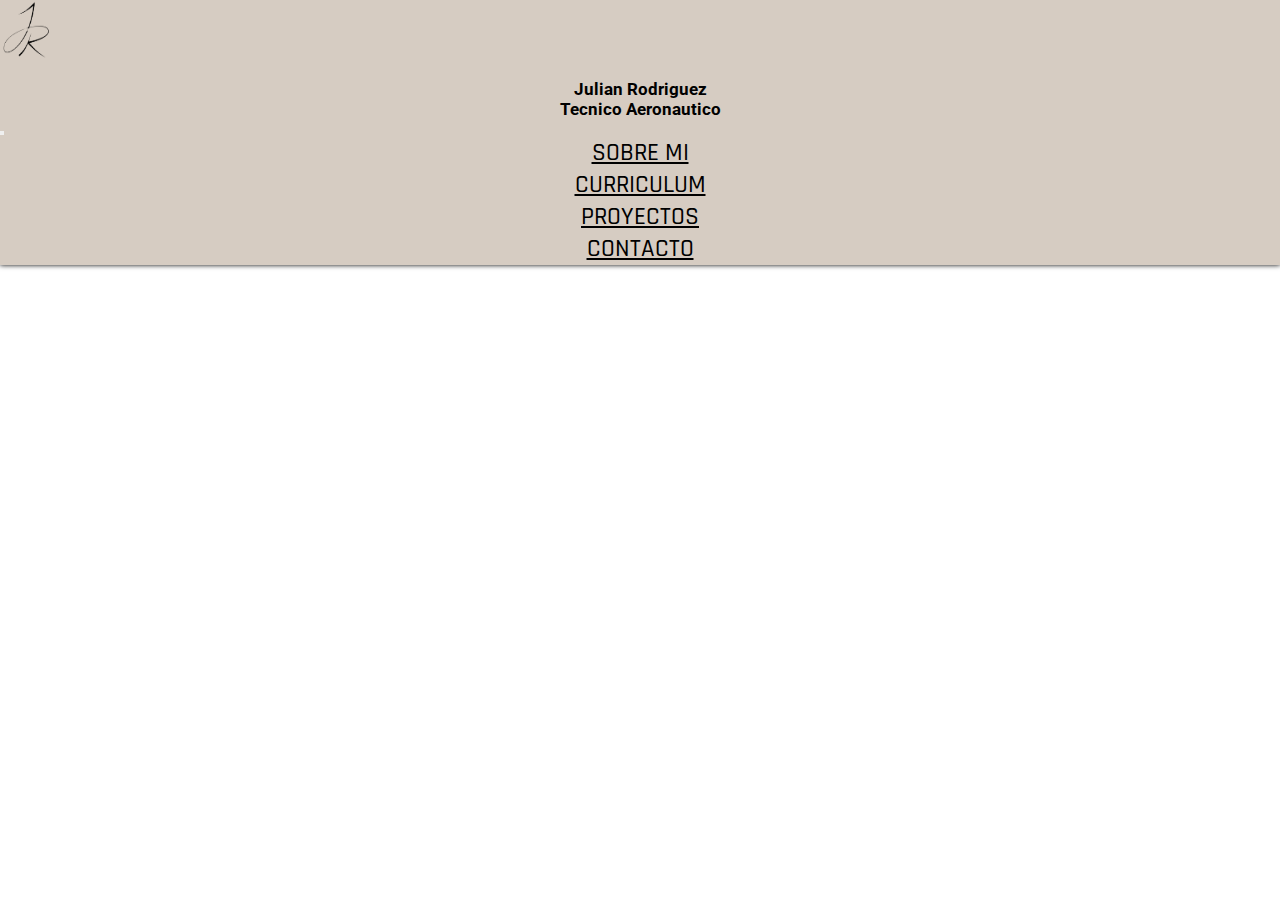
==== contacto.html @ 14892b8d "contenedores curriculum" ====
<!DOCTYPE html>
<html lang="es">
<head>
    <meta charset="UTF-8">
    <meta http-equiv="X-UA-Compatible" content="IE=edge">
    <meta name="viewport" content="width=device-width, initial-scale=1.0">
    <link rel="stylesheet" href="estilos.css">
    <link rel="stylesheet" href="https://cdn.jsdelivr.net/npm/bootstrap@4.6.2/dist/css/bootstrap.min.css" integrity="sha384-xOolHFLEh07PJGoPkLv1IbcEPTNtaed2xpHsD9ESMhqIYd0nLMwNLD69Npy4HI+N" crossorigin="anonymous">
    <link rel="stylesheet" href="https://cdnjs.cloudflare.com/ajax/libs/font-awesome/6.3.0/css/all.min.css" integrity="sha512-SzlrxWUlpfuzQ+pcUCosxcglQRNAq/DZjVsC0lE40xsADsfeQoEypE+enwcOiGjk/bSuGGKHEyjSoQ1zVisanQ==" crossorigin="anonymous" referrerpolicy="no-referrer" />
    <link rel="shortcut icon" href="./imgcv/logo.png" />
    <title>RODRIGUEZ Julian</title>
</head>
<body>
    <header>
        <nav class="navbar navbar-expand-lg">
                <img class="nav-log" src="./imgcv/logo.png" alt="logo"> 
                <p class="nav-text"> Julian Rodriguez <br> Tecnico Aeronautico </p>
            <button class="navbar-toggler" type="button" data-toggle="collapse" data-target="#collapsibleNavbar">
                <i class="fa-solid fa-bars"></i>
            </button>
            <div class="collapse navbar-collapse" id="collapsibleNavbar">
                <ul class="navbar-nav">
                    <li class="nav-item">
                        <a class="nav-link" href="./index.html">SOBRE MI</a>
                    </li>
                    <li class="nav-item">
                        <a class="nav-link" href="./curriculum.html">CURRICULUM</a>
                    </li>
                    <li class="nav-item">
                        <a class="nav-link " href="./proyectos.html">PROYECTOS</a>
                    </li>
                    <li class="nav-item">
                        <a class="nav-link" href="./contacto.html">CONTACTO</a>
                    </li>
                </ul>
            </div>
        </nav>
    </header>
    <footer>
        <div class="foo">
            <p class="title-foo">Llama <br> <a href="tel:+541136831181" class="text-foo">+54 11 36831181</a> </p>
            <p class="title-foo">Escribe <br> <a href="mailto:rodriguezjuliann@outlook.com" class="text-foo"> rodriguezjuliann@outlook.com</a></p>
            <p class="priv-foo">Política de Privacidad <br> ©2023 Creado por Julian Rodriguez</p>
        </div>

    </footer>
    <script src="https://cdn.jsdelivr.net/npm/jquery@3.5.1/dist/jquery.slim.min.js" integrity="sha384-DfXdz2htPH0lsSSs5nCTpuj/zy4C+OGpamoFVy38MVBnE+IbbVYUew+OrCXaRkfj" crossorigin="anonymous"></script>
    <script src="https://cdn.jsdelivr.net/npm/bootstrap@4.6.2/dist/js/bootstrap.bundle.min.js" integrity="sha384-Fy6S3B9q64WdZWQUiU+q4/2Lc9npb8tCaSX9FK7E8HnRr0Jz8D6OP9dO5Vg3Q9ct" crossorigin="anonymous"></script>
</body>
</html>
---- estilos.css ----
@import url("https://fonts.googleapis.com/css2?family=Rajdhani:wght@300;400;500;600;700&display=swap");
@import url("https://fonts.googleapis.com/css2?family=Josefin+Slab:wght@100;500;700&display=swap");
@import url("https://fonts.googleapis.com/css2?family=Roboto:wght@100;300;400&display=swap");
* {
  box-sizing: border-box;
  padding: 0;
  margin: 0;
  scroll-behavior: smooth;
}

header .navbar {
  background-color: rgb(214, 204, 194);
  position: absolute;
  overflow-y: hidden;
  top: 0px;
  width: 100%;
  box-shadow: 0px 0px 5px black;
}
header .navbar .nav-text {
  font-weight: bold;
  font-family: "Roboto", sans-serif;
  font-size: 17px;
  text-align: center;
  padding-top: 15px;
}
header .navbar .nav-log {
  width: 50px;
  height: 60px;
}
header .navbar .navbar-nav {
  height: 100%;
  width: 100%;
  overflow-y: hidden;
  text-align: center;
  font-weight: 500;
  font-size: 25px;
}
header .navbar .navbar-nav .nav-link {
  color: black;
  font-family: "Rajdhani", sans-serif;
}
header .navbar .navbar-nav .nav-link:hover {
  color: rgb(237, 237, 233);
}

.sec1 {
  background: rgb(245, 235, 224);
  background: linear-gradient(180deg, rgb(245, 235, 224) 15%, rgb(227, 213, 202) 50%, rgb(213, 189, 175) 50%, rgb(184, 144, 120) 85%);
  height: 600px;
  padding: 20px;
  padding-top: 90px;
  margin-top: 50px;
}
.sec1 .conteiner {
  height: 450px;
  width: 85% vh;
  background-color: rgb(245, 235, 224);
  box-shadow: 0px 0px 15px 0px rgba(0, 0, 0, 0.637);
  border-radius: 1%;
  padding-top: 20px;
}
.sec1 .conteiner .cont-cv {
  background-image: url(./imgcv/bkg1.png);
  height: 180px;
  background-position: center;
  background-size: contain;
  background-repeat: no-repeat;
  margin-left: 50px;
  margin-right: 50px;
  background-color: rgb(214, 204, 194);
  border-radius: 100%;
}
.sec1 .conteiner .title-cv1 {
  font-size: 27px;
  text-align: center;
  margin-top: 20px;
  font-family: "Roboto", sans-serif;
  font-weight: bold;
  text-shadow: black 0px 1px 2.5px;
}
.sec1 .conteiner .boton {
  display: block;
  text-align: center;
  margin: 10px;
  margin-top: 30px;
}
.sec1 .conteiner .boton .btn-cv {
  border-radius: 20px;
  background-color: #D9C3B6;
  color: black;
  box-shadow: 0px 0px 5px 0px black;
  border: none;
  padding: 5px;
  margin-right: 10px;
  box-shadow: 0px 0px 15px 0px black;
  font-family: "Rajdhani", sans-serif;
  font-weight: bold;
  text-decoration: none;
}
.sec1 .conteiner .boton .btn-proy {
  border-radius: 20px;
  background-color: #D9C3B6;
  color: rgb(255, 255, 255);
  box-shadow: 0px 0px 5px 0px black;
  border: none;
  padding-top: 5px;
  padding-bottom: 5px;
  padding-left: 15px;
  padding-right: 15px;
  text-align: center;
  box-shadow: 0px 0px 15px 0px black;
  font-family: "Rajdhani", sans-serif;
  font-weight: bold;
  text-decoration: none;
}
.sec1 .conteiner .boton .btn-cv:hover {
  color: white;
}
.sec1 .conteiner .boton .btn-proy:hover {
  color: black;
}
.sec1 .conteiner .menu-cv {
  margin-top: 30px;
  background-color: white;
  height: 50px;
  text-align: center;
  font-size: 30px;
  padding-top: 5px;
  padding-bottom: 5px;
  color: black;
}
.sec1 .conteiner .menu-cv a.brands {
  color: black;
  text-decoration: none;
}
.sec1 .conteiner .menu-cv a.brands .fa-whatsapp {
  margin-left: 10px;
  margin-right: 10px;
  transition: all 0.5s;
}
.sec1 .conteiner .menu-cv a.brands .fa-linkedin-in {
  transition: all 0.5s;
}
.sec1 .conteiner .menu-cv a.brands .fa-envelope {
  transition: all 0.5s;
}
.sec1 .conteiner .menu-cv a.brands .fa-whatsapp:hover {
  transform: scale(1.2);
}
.sec1 .conteiner .menu-cv a.brands .fa-linkedin-in:hover {
  transform: scale(1.2);
}
.sec1 .conteiner .menu-cv a.brands .fa-envelope:hover {
  transform: scale(1.2);
}

.sec2 {
  background-color: #b89078;
  height: 100%;
}
.sec2 .title-cv2 {
  font-family: "Rajdhani", sans-serif;
  font-weight: bold;
  padding: 0px;
  text-align: center;
  margin-bottom: 0px;
  text-shadow: black 0px 1px 2.5px;
}
.sec2 .text-sec2 {
  font-family: "Josefin Slab", serif;
  font-size: 20px;
  padding-top: 15px;
  padding-left: 15px;
  padding-right: 15px;
  padding-bottom: 15px;
  margin-bottom: 0px;
  font-weight: bold;
}

footer {
  height: 100%;
  background-color: rgb(245, 235, 224);
  border: 1px solid black;
  flex-wrap: wrap;
}
footer .title-foo {
  font-family: "Roboto", sans-serif;
  margin: 0px;
  text-align: center;
  font-size: 25px;
  text-shadow: rgb(81, 81, 81) 0px 2px 5px;
}
footer .text-foo {
  font-family: "Rajdhani", sans-serif;
  font-size: 20px;
  color: black;
  display: flex;
  justify-content: center;
}
footer .priv-foo {
  text-align: center;
  font-family: "Times New Roman", Times, serif;
  margin-top: 10px;
  font-size: 10px;
}
footer .text-foo:hover {
  color: #b89078;
}

@media only screen and (min-width: 1850px) and (max-width: 4000px) {
  header .navbar {
    background-color: white;
    box-shadow: none;
  }
  header .navbar .nav-text {
    padding-top: 15px;
    padding-left: 20px;
    font-size: 25px;
    font-family: "Rajdhani", sans-serif;
    font-weight: 500;
  }
  header .navbar .nav-log {
    scale: 1.2;
    filter: drop-shadow(8px 8px 4px black);
  }
  header .navbar .navbar-nav {
    display: flex;
    justify-content: end;
  }
  header .navbar .navbar-nav .nav-link:hover {
    color: #b89078;
  }
  .sec1 {
    background: rgb(255, 255, 255);
    background: linear-gradient(270deg, rgb(255, 255, 255) 47%, rgb(214, 204, 194) 47%);
    height: 800px;
  }
  .sec1 .conteiner {
    height: 500px;
    width: 400px;
    box-shadow: -38px 37px 41px -28px rgba(0, 0, 0, 0.49);
    border-radius: 0%;
    padding-top: 20px;
    margin-left: 700px;
    margin-right: 700px;
    margin-top: 70px;
    margin-bottom: 50px;
  }
  .sec1 .conteiner .cont-cv {
    height: 200px;
    margin-left: 90px;
    margin-right: 90px;
  }
  .sec1 .conteiner .title-cv1 {
    font-size: 30px;
    margin-top: 30px;
    font-family: "Roboto", sans-serif;
    font-weight: 500;
  }
  .sec1 .conteiner .boton {
    margin-top: 60px;
    scale: 1.5;
  }
  .sec1 .conteiner .boton .btn-cv {
    background-color: blue;
    color: white;
    box-shadow: none;
    transition: all 1.5s;
    border: 1px solid black;
  }
  .sec1 .conteiner .boton .btn-proy {
    background-color: white;
    color: black;
    box-shadow: none;
    transition: all 1.5s;
    border: 1px solid black;
  }
  .sec1 .conteiner .boton .btn-cv:hover {
    background-color: white;
    color: rgb(0, 0, 0);
    opacity: 0.9;
  }
  .sec1 .conteiner .boton .btn-proy:hover {
    background-color: blue;
    color: rgb(255, 255, 255);
    opacity: 0.9;
  }
  .sec1 .conteiner .menu-cv {
    margin-top: 50px;
    background-color: white;
    height: 50px;
    text-align: center;
    font-size: 30px;
    padding-top: 5px;
    padding-bottom: 5px;
    color: black;
  }
  .sec1 .conteiner .menu-cv a.brands {
    color: black;
    text-decoration: none;
  }
  .sec1 .conteiner .menu-cv a.brands .fa-whatsapp:hover {
    transform: scale(1.3);
  }
  .sec1 .conteiner .menu-cv a.brands .fa-linkedin-in:hover {
    transform: scale(1.3);
  }
  .sec1 .conteiner .menu-cv a.brands .fa-envelope:hover {
    transform: scale(1.3);
  }
  .sec2 {
    position: absolute;
    left: 59%;
    top: 210px;
    background-color: white;
    height: 508px;
    width: 300px;
  }
  .sec2 .title-cv2 {
    padding: 35px;
    margin-bottom: 0px;
    font-size: 50px;
  }
  .sec2 .text-sec2 {
    padding-top: 0px;
    padding-left: 30px;
    padding-right: 0px;
    padding-bottom: 20px;
    margin-bottom: 0px;
  }
  footer {
    height: 100%;
    background-color: white;
    border: none;
    width: 100% vh;
  }
  footer .foo {
    padding-top: 50px;
  }
  footer .foo .title-foo {
    float: left;
    font-family: "Rajdhani", sans-serif;
    margin: 0px;
    font-size: 17px;
    text-shadow: none;
    font-weight: bold;
    padding-left: 25px;
    padding-top: 10px;
  }
  footer .foo .text-foo {
    float: left;
    font-family: "Rajdhani", sans-serif;
    font-size: 17px;
    color: black;
    padding-left: 0px;
    font-weight: 400;
  }
  footer .foo .priv-foo {
    float: right;
    text-align: right;
    font-family: "Times New Roman", Times, serif;
    margin-top: 0px;
    font-size: 15px;
    padding-right: 20px;
    margin-bottom: 0px;
  }
  .curriculum {
    background-color: rgb(214, 204, 194);
    height: 100%;
    padding-bottom: 50px;
  }
  .curriculum .title-cv {
    color: black;
    font-size: 50px;
    padding-top: 250px;
    text-align: center;
    font-family: "Rajdhani", sans-serif;
    font-weight: bold;
  }
  .curriculum .edu {
    display: flex;
    justify-content: center;
    margin-top: 50px;
  }
  .curriculum .edu .btn-download {
    background-color: blue;
    color: white;
    box-shadow: none;
    text-decoration: none;
    transition: all 1.5s;
    border: 1px solid black;
    border-radius: 50px;
    padding: 10px;
    font-family: "Rajdhani", sans-serif;
    margin-left: 500px;
    font-size: 20px;
  }
  .curriculum .edu .subtitle-cv {
    font-family: "Rajdhani", sans-serif;
    font-size: 35px;
  }
  .curriculum .cont-edu {
    background-color: rgb(237, 237, 233);
    height: 300px;
    width: 700px;
    margin-left: 600px;
    margin-top: 50px;
    box-shadow: -16px 10px 45px -19px rgba(0, 0, 0, 0.75);
    border-radius: 2px;
    padding: 100px;
  }
}/*# sourceMappingURL=estilos.css.map */
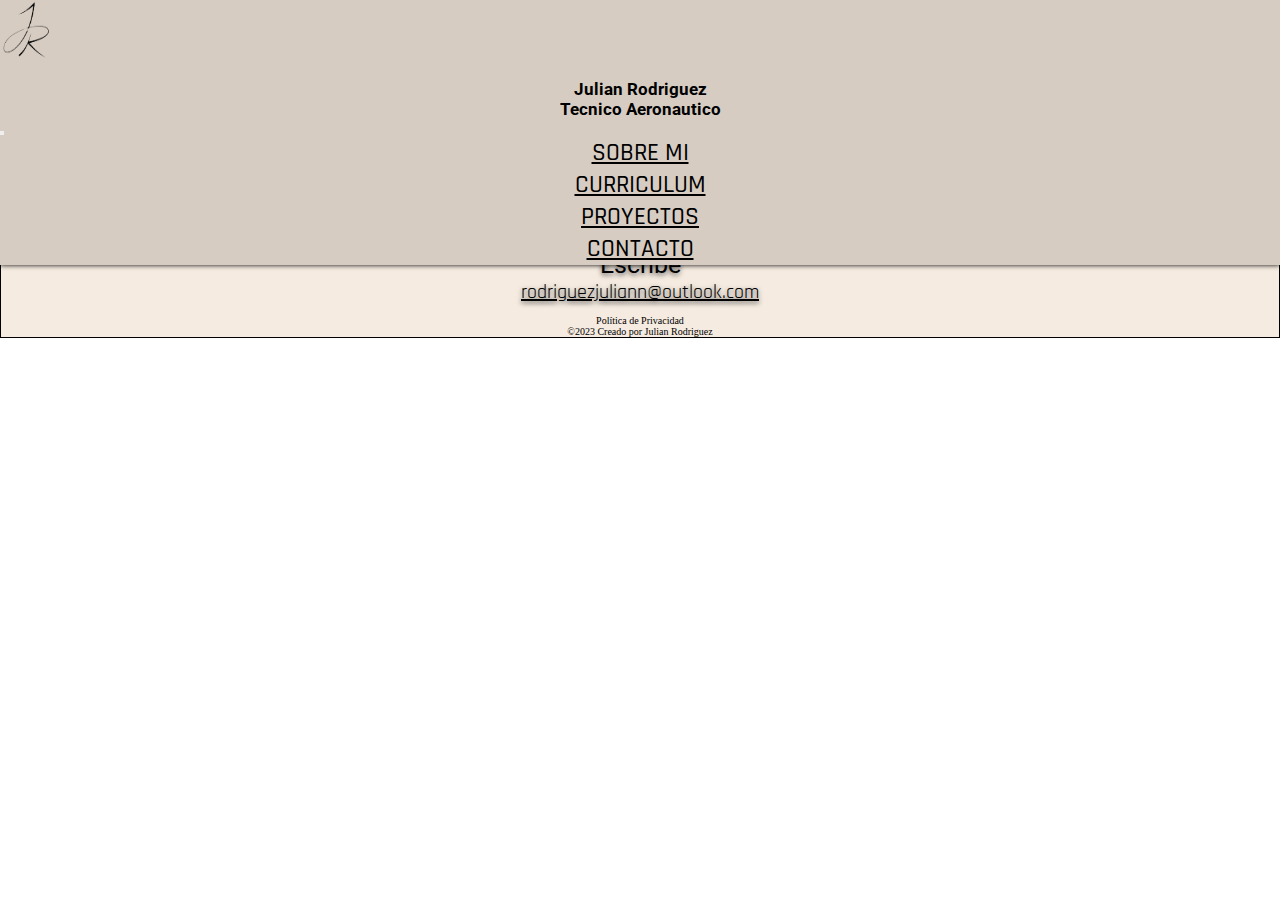
==== commit 4ec0296a: "contacto" ====
--- a/contacto.html
+++ b/contacto.html
@@ -1,20 +1,25 @@
 <!DOCTYPE html>
 <html lang="es">
+
 <head>
     <meta charset="UTF-8">
     <meta http-equiv="X-UA-Compatible" content="IE=edge">
     <meta name="viewport" content="width=device-width, initial-scale=1.0">
     <link rel="stylesheet" href="estilos.css">
-    <link rel="stylesheet" href="https://cdn.jsdelivr.net/npm/bootstrap@4.6.2/dist/css/bootstrap.min.css" integrity="sha384-xOolHFLEh07PJGoPkLv1IbcEPTNtaed2xpHsD9ESMhqIYd0nLMwNLD69Npy4HI+N" crossorigin="anonymous">
-    <link rel="stylesheet" href="https://cdnjs.cloudflare.com/ajax/libs/font-awesome/6.3.0/css/all.min.css" integrity="sha512-SzlrxWUlpfuzQ+pcUCosxcglQRNAq/DZjVsC0lE40xsADsfeQoEypE+enwcOiGjk/bSuGGKHEyjSoQ1zVisanQ==" crossorigin="anonymous" referrerpolicy="no-referrer" />
+    <link rel="stylesheet" href="https://cdn.jsdelivr.net/npm/bootstrap@4.6.2/dist/css/bootstrap.min.css"
+        integrity="sha384-xOolHFLEh07PJGoPkLv1IbcEPTNtaed2xpHsD9ESMhqIYd0nLMwNLD69Npy4HI+N" crossorigin="anonymous">
+    <link rel="stylesheet" href="https://cdnjs.cloudflare.com/ajax/libs/font-awesome/6.3.0/css/all.min.css"
+        integrity="sha512-SzlrxWUlpfuzQ+pcUCosxcglQRNAq/DZjVsC0lE40xsADsfeQoEypE+enwcOiGjk/bSuGGKHEyjSoQ1zVisanQ=="
+        crossorigin="anonymous" referrerpolicy="no-referrer" />
     <link rel="shortcut icon" href="./imgcv/logo.png" />
     <title>RODRIGUEZ Julian</title>
 </head>
+
 <body>
     <header>
         <nav class="navbar navbar-expand-lg">
-                <img class="nav-log" src="./imgcv/logo.png" alt="logo"> 
-                <p class="nav-text"> Julian Rodriguez <br> Tecnico Aeronautico </p>
+            <img class="nav-log" src="./imgcv/logo.png" alt="logo">
+            <p class="nav-text"> Julian Rodriguez <br> Tecnico Aeronautico </p>
             <button class="navbar-toggler" type="button" data-toggle="collapse" data-target="#collapsibleNavbar">
                 <i class="fa-solid fa-bars"></i>
             </button>
@@ -36,15 +41,37 @@
             </div>
         </nav>
     </header>
-    <footer>
-        <div class="foo">
-            <p class="title-foo">Llama <br> <a href="tel:+541136831181" class="text-foo">+54 11 36831181</a> </p>
-            <p class="title-foo">Escribe <br> <a href="mailto:rodriguezjuliann@outlook.com" class="text-foo"> rodriguezjuliann@outlook.com</a></p>
-            <p class="priv-foo">Política de Privacidad <br> ©2023 Creado por Julian Rodriguez</p>
-        </div>
+    <main>
+        <section class="contact">
+            <h3 class="title-cv">CONTACTO</h3>
+            <div class="cont-form">
+                <form action="enviar.php" method="post">
+                    <input type="text" name="nombre" placeholder="Nombre" class="input-s" required>
+                    <input type="text" name="apellido" placeholder="Apellido" class="input-s" required> <br>
+                    <input type="text" name="correo" placeholder="Correo" class="input-l" required> <br>
+                    <input type="text" name="telefono" placeholder="Teléfono" class="input-l" required> <br>
+                    <textarea name="mensaje" rows="6" placeholder="Escriba aqui su mensaje" class="input-txt" required></textarea> <br>
+                    <input type="submit" value="enviar" id="btn-send">
+                </form>
+            </div>
 
-    </footer>
-    <script src="https://cdn.jsdelivr.net/npm/jquery@3.5.1/dist/jquery.slim.min.js" integrity="sha384-DfXdz2htPH0lsSSs5nCTpuj/zy4C+OGpamoFVy38MVBnE+IbbVYUew+OrCXaRkfj" crossorigin="anonymous"></script>
-    <script src="https://cdn.jsdelivr.net/npm/bootstrap@4.6.2/dist/js/bootstrap.bundle.min.js" integrity="sha384-Fy6S3B9q64WdZWQUiU+q4/2Lc9npb8tCaSX9FK7E8HnRr0Jz8D6OP9dO5Vg3Q9ct" crossorigin="anonymous"></script>
+            </div>
+        </section>
+        <footer>
+            <div class="foo">
+                <p class="title-foo">Llama <br> <a href="tel:+541136831181" class="text-foo">+54 11 36831181</a> </p>
+                <p class="title-foo">Escribe <br> <a href="mailto:rodriguezjuliann@outlook.com" class="text-foo">
+                        rodriguezjuliann@outlook.com</a></p>
+                <p class="priv-foo">Política de Privacidad <br> ©2023 Creado por Julian Rodriguez</p>
+            </div>
+
+        </footer>
+        <script src="https://cdn.jsdelivr.net/npm/jquery@3.5.1/dist/jquery.slim.min.js"
+            integrity="sha384-DfXdz2htPH0lsSSs5nCTpuj/zy4C+OGpamoFVy38MVBnE+IbbVYUew+OrCXaRkfj" crossorigin="anonymous">
+        </script>
+        <script src="https://cdn.jsdelivr.net/npm/bootstrap@4.6.2/dist/js/bootstrap.bundle.min.js"
+            integrity="sha384-Fy6S3B9q64WdZWQUiU+q4/2Lc9npb8tCaSX9FK7E8HnRr0Jz8D6OP9dO5Vg3Q9ct" crossorigin="anonymous">
+        </script>
 </body>
+
 </html>--- a/estilos.css
+++ b/estilos.css
@@ -1,5 +1,5 @@
 @import url("https://fonts.googleapis.com/css2?family=Rajdhani:wght@300;400;500;600;700&display=swap");
-@import url("https://fonts.googleapis.com/css2?family=Josefin+Slab:wght@100;500;700&display=swap");
+@import url("https://fonts.googleapis.com/css2?family=Josefin+Slab:wght@100;200;300;500;700&display=swap");
 @import url("https://fonts.googleapis.com/css2?family=Roboto:wght@100;300;400&display=swap");
 * {
   box-sizing: border-box;
@@ -207,7 +207,7 @@
   color: #b89078;
 }
 
-@media only screen and (min-width: 1850px) and (max-width: 4000px) {
+@media only screen and (min-width: 1890px) and (max-width: 4000px) {
   header .navbar {
     background-color: white;
     box-shadow: none;
@@ -364,12 +364,12 @@
     padding-right: 20px;
     margin-bottom: 0px;
   }
-  .curriculum {
+  .curriculum, .proyect, .contact {
     background-color: rgb(214, 204, 194);
     height: 100%;
     padding-bottom: 50px;
   }
-  .curriculum .title-cv {
+  .curriculum .title-cv, .proyect .title-cv, .contact .title-cv {
     color: black;
     font-size: 50px;
     padding-top: 250px;
@@ -377,36 +377,272 @@
     font-family: "Rajdhani", sans-serif;
     font-weight: bold;
   }
-  .curriculum .edu {
+  .curriculum .edu, .proyect .edu, .contact .edu {
     display: flex;
-    justify-content: center;
+    justify-content: start;
     margin-top: 50px;
   }
-  .curriculum .edu .btn-download {
+  .curriculum .edu .btn-download, .proyect .edu .btn-download, .contact .edu .btn-download {
     background-color: blue;
     color: white;
     box-shadow: none;
     text-decoration: none;
     transition: all 1.5s;
-    border: 1px solid black;
     border-radius: 50px;
     padding: 10px;
     font-family: "Rajdhani", sans-serif;
     margin-left: 500px;
     font-size: 20px;
-  }
-  .curriculum .edu .subtitle-cv {
+    transition: all 1.5s;
+  }
+  .curriculum .edu .subtitle-cv, .proyect .edu .subtitle-cv, .contact .edu .subtitle-cv {
     font-family: "Rajdhani", sans-serif;
     font-size: 35px;
-  }
-  .curriculum .cont-edu {
+    font-weight: bold;
+    margin-left: 30%;
+  }
+  .curriculum .edu .btn-download:hover, .proyect .edu .btn-download:hover, .contact .edu .btn-download:hover {
+    background-color: white;
+    color: rgb(0, 0, 0);
+    opacity: 0.9;
+    box-shadow: 0px 0px 15px black;
+  }
+  .curriculum .cont-edu, .proyect .cont-edu, .contact .cont-edu {
     background-color: rgb(237, 237, 233);
-    height: 300px;
-    width: 700px;
-    margin-left: 600px;
+    height: 250px;
+    margin-left: 650px;
+    margin-right: 650px;
     margin-top: 50px;
     box-shadow: -16px 10px 45px -19px rgba(0, 0, 0, 0.75);
     border-radius: 2px;
-    padding: 100px;
+    display: flex;
+    align-items: center;
+    flex-wrap: wrap;
+  }
+  .curriculum .cont-edu .art-edu, .proyect .cont-edu .art-edu, .contact .cont-edu .art-edu {
+    display: flex;
+    justify-content: flex-start;
+  }
+  .curriculum .cont-edu .art-edu .title-edu, .proyect .cont-edu .art-edu .title-edu, .contact .cont-edu .art-edu .title-edu {
+    margin-left: 20px;
+    margin-top: 15px;
+    font-weight: bold;
+    color: blue;
+    font-size: 25px;
+    text-align: center;
+    text-shadow: black 0px 1px 2px;
+    font-family: "Rajdhani", sans-serif;
+  }
+  .curriculum .cont-edu .art-edu .text-fecha, .proyect .cont-edu .art-edu .text-fecha, .contact .cont-edu .art-edu .text-fecha {
+    font-size: 17px;
+    font-family: "Josefin Slab", serif;
+  }
+  .curriculum .cont-edu .art-edu .text-edu, .proyect .cont-edu .art-edu .text-edu, .contact .cont-edu .art-edu .text-edu {
+    text-align: center;
+    font-size: 15px;
+    margin-left: 30px;
+    padding-right: 10px;
+    font-family: "Rajdhani", sans-serif;
+  }
+  .curriculum .cont-edu .art-edu .text-edu_ef, .proyect .cont-edu .art-edu .text-edu_ef, .contact .cont-edu .art-edu .text-edu_ef {
+    text-align: center;
+    font-size: 15px;
+    padding-left: 20px;
+    padding-right: 15px;
+    padding-top: 30px;
+    font-family: "Rajdhani", sans-serif;
+  }
+  .curriculum .cont-edu .art-edu .text-exp, .proyect .cont-edu .art-edu .text-exp, .contact .cont-edu .art-edu .text-exp {
+    text-align: center;
+    padding-top: 30px;
+    padding-right: 15px;
+    margin-left: 30px;
+    font-family: "Rajdhani", sans-serif;
+  }
+  .curriculum .cont-apt, .proyect .cont-apt, .contact .cont-apt {
+    background-color: rgb(237, 237, 233);
+    height: 550px;
+    margin-left: 450px;
+    margin-right: 450px;
+    margin-top: 50px;
+    box-shadow: -16px 10px 45px -19px rgba(0, 0, 0, 0.75);
+    border-radius: 2px;
+  }
+  .curriculum .cont-apt .apt, .proyect .cont-apt .apt, .contact .cont-apt .apt {
+    padding: 50px;
+  }
+  .curriculum .cont-apt .apt .apt-title, .proyect .cont-apt .apt .apt-title, .contact .cont-apt .apt .apt-title {
+    font-family: "Roboto", sans-serif;
+    font-size: 30px;
+    font-weight: bold;
+  }
+  .curriculum .cont-apt .apt .apt-list, .proyect .cont-apt .apt .apt-list, .contact .cont-apt .apt .apt-list {
+    display: flex;
+    justify-content: start;
+    flex-wrap: wrap;
+    list-style-type: square;
+  }
+  .curriculum .cont-apt .apt .apt-list .apt-li, .proyect .cont-apt .apt .apt-list .apt-li, .contact .cont-apt .apt .apt-list .apt-li {
+    color: blue;
+    font-size: 25px;
+    margin-top: 30px;
+  }
+  .curriculum .cont-apt .apt .apt-list .apt-list_item, .proyect .cont-apt .apt .apt-list .apt-list_item, .contact .cont-apt .apt .apt-list .apt-list_item {
+    margin-right: 70px;
+    color: black;
+    font-size: 17px;
+    font-family: "Josefin Slab", serif;
+    font-weight: bold;
+  }
+  .proyect .text-proy, .contact .text-proy {
+    text-align: center;
+    font-family: "Rajdhani", sans-serif;
+    padding-top: 50px;
+    font-weight: 500;
+    font-size: 25px;
+    margin-bottom: 60px;
+  }
+  .proyect .cont-proy, .contact .cont-proy {
+    background-color: rgb(237, 237, 233);
+    height: 500px;
+    margin-right: 400px;
+    margin-left: 400px;
+    box-shadow: -16px 10px 45px -19px rgba(0, 0, 0, 0.75);
+    display: flex;
+    flex-wrap: nowrap;
+    justify-content: flex-start;
+  }
+  .proyect .cont-proy .img-proy, .contact .cont-proy .img-proy {
+    background-image: url(./imgcv/altreno.jpeg);
+    height: 500px;
+    width: 640px;
+    background-position: top;
+    background-repeat: no-repeat;
+    background-size: cover;
+  }
+  .proyect .cont-proy .title-proy, .contact .cont-proy .title-proy {
+    font-size: 60px;
+    font-weight: bold;
+    color: blue;
+    font-family: "Rajdhani", sans-serif;
+    margin-top: 30px;
+    margin-left: 55px;
+  }
+  .proyect .cont-proy .subtitle-proy, .contact .cont-proy .subtitle-proy {
+    font-family: "Roboto", sans-serif;
+    font-weight: bold;
+    margin-left: 55px;
+    font-size: 35px;
+  }
+  .proyect .cont-proy .text-proy_info, .contact .cont-proy .text-proy_info {
+    font-size: 35px;
+    margin-left: 55px;
+    font-family: "Josefin Slab", serif;
+    margin-top: 50px;
+    margin-right: 60px;
+  }
+  .proyect .cont-proy .btn-link, .contact .cont-proy .btn-link {
+    font-size: 30px;
+    margin-left: 250px;
+    margin-right: 250px;
+    font-family: "Rajdhani", sans-serif;
+    background-color: blue;
+    color: white;
+    box-shadow: none;
+    text-decoration: none;
+    transition: all 1.5s;
+    border-radius: 50px;
+    padding: 10px;
+    display: block;
+    text-align: center;
+  }
+  .proyect .cont-proy .btn-link:hover, .contact .cont-proy .btn-link:hover {
+    background-color: white;
+    color: rgb(0, 0, 0);
+    opacity: 0.9;
+    border: 3px solid black;
+  }
+  .contact .cont-form {
+    display: flex;
+    justify-content: center;
+    background-color: white;
+    height: 800px;
+    margin-left: 600px;
+    margin-right: 600px;
+    width: 700px;
+    margin-top: 80px;
+    font-family: "Rajdhani", sans-serif;
+    font-size: 20px;
+    padding-top: 50px;
+    text-align: center;
+    box-shadow: -40px 9px 88px -29px rgba(0, 0, 0, 0.49);
+    border: 1px solid rgb(237, 237, 233);
+  }
+  .contact .cont-form .input-s {
+    color: rgb(0, 0, 0);
+    background-color: #ffffff;
+    border: none;
+    border-bottom: 2px solid #000000;
+    width: 250px;
+    text-align: center;
+    margin-top: 50px;
+  }
+  .contact .cont-form .input-s:focus {
+    outline: none;
+    font-weight: bold;
+    border-bottom: 3px solid #000000;
+  }
+  .contact .cont-form .input-l {
+    color: rgb(0, 0, 0);
+    background-color: #ffffff;
+    border: none;
+    border-bottom: 2px solid #000000;
+    width: 505px;
+    text-align: center;
+    margin-top: 80px;
+  }
+  .contact .cont-form .input-l:focus {
+    outline: none;
+    font-weight: bold;
+    border-bottom: 3px solid #000000;
+  }
+  .contact .cont-form .input-txt {
+    color: rgb(0, 0, 0);
+    background-color: #ffffff;
+    border: none;
+    border-bottom: 2px solid #000000;
+    width: 505px;
+    text-align: start;
+    margin-top: 80px;
+    resize: none;
+  }
+  .contact .cont-form .input-txt:focus {
+    outline: none;
+    font-weight: bold;
+    color: blue;
+    border-bottom: 3px solid blue;
+  }
+  .contact .cont-form #btn-send {
+    font-size: 20px;
+    font-family: "Rajdhani", sans-serif;
+    background-color: blue;
+    color: white;
+    margin-top: 55px;
+    width: 150px;
+    border: none;
+    text-decoration: none;
+    transition: all 1.5s;
+    border-radius: 20px;
+    padding: 5px;
+    display: block;
+    text-align: center;
+    text-transform: uppercase;
+    transition: all 0s;
+  }
+  .contact .cont-form #btn-send:active {
+    background-color: white;
+    color: black;
+    border: 2px solid black;
+    font-weight: bold;
   }
 }/*# sourceMappingURL=estilos.css.map */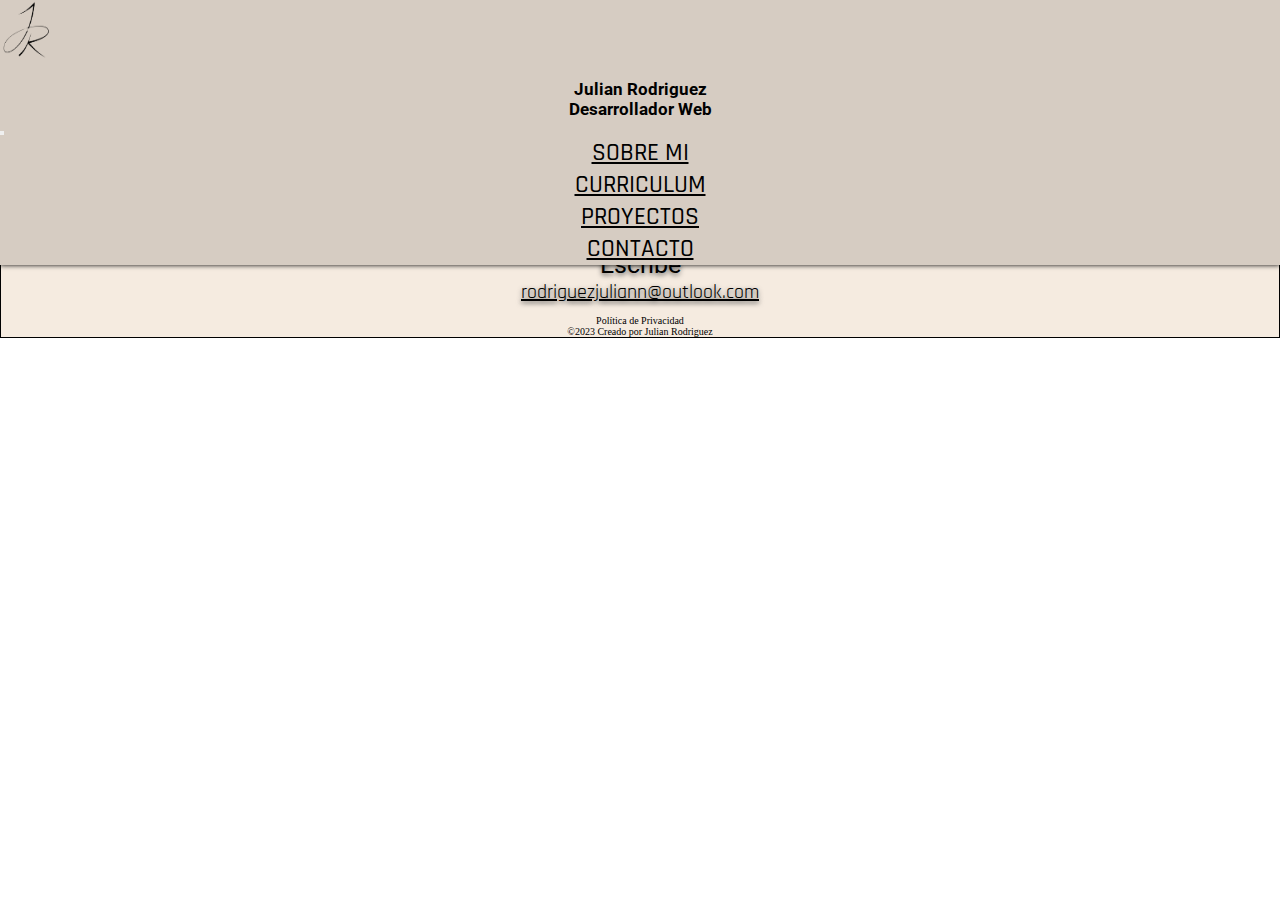
==== commit c9fcd4ce: "1920 terminada" ====
--- a/contacto.html
+++ b/contacto.html
@@ -19,7 +19,7 @@
     <header>
         <nav class="navbar navbar-expand-lg">
             <img class="nav-log" src="./imgcv/logo.png" alt="logo">
-            <p class="nav-text"> Julian Rodriguez <br> Tecnico Aeronautico </p>
+            <p class="nav-text"> Julian Rodriguez <br> Desarrollador Web </p>
             <button class="navbar-toggler" type="button" data-toggle="collapse" data-target="#collapsibleNavbar">
                 <i class="fa-solid fa-bars"></i>
             </button>
@@ -72,6 +72,7 @@
         <script src="https://cdn.jsdelivr.net/npm/bootstrap@4.6.2/dist/js/bootstrap.bundle.min.js"
             integrity="sha384-Fy6S3B9q64WdZWQUiU+q4/2Lc9npb8tCaSX9FK7E8HnRr0Jz8D6OP9dO5Vg3Q9ct" crossorigin="anonymous">
         </script>
+        <script src="script.js"></script>
 </body>
 
 </html>--- a/estilos.css
+++ b/estilos.css
@@ -207,7 +207,7 @@
   color: #b89078;
 }
 
-@media only screen and (min-width: 1890px) and (max-width: 4000px) {
+@media only screen and (min-width: 1890px) and (max-width: 1920px) {
   header .navbar {
     background-color: white;
     box-shadow: none;
@@ -228,7 +228,7 @@
     justify-content: end;
   }
   header .navbar .navbar-nav .nav-link:hover {
-    color: #b89078;
+    color: blue;
   }
   .sec1 {
     background: rgb(255, 255, 255);
@@ -472,7 +472,7 @@
     padding: 50px;
   }
   .curriculum .cont-apt .apt .apt-title, .proyect .cont-apt .apt .apt-title, .contact .cont-apt .apt .apt-title {
-    font-family: "Roboto", sans-serif;
+    font-family: "Rajdhani", sans-serif;
     font-size: 30px;
     font-weight: bold;
   }
@@ -515,7 +515,7 @@
   .proyect .cont-proy .img-proy, .contact .cont-proy .img-proy {
     background-image: url(./imgcv/altreno.jpeg);
     height: 500px;
-    width: 640px;
+    width: 750px;
     background-position: top;
     background-repeat: no-repeat;
     background-size: cover;
@@ -645,4 +645,52 @@
     border: 2px solid black;
     font-weight: bold;
   }
+  .sec3 {
+    background-color: rgb(214, 204, 194);
+    height: 100vh;
+    display: flex;
+    justify-content: center;
+    align-items: center;
+    text-align: center;
+    flex-wrap: nowrap;
+  }
+  .sec3 .thx .title-thx {
+    font-family: "Rajdhani", sans-serif;
+    font-size: 55px;
+    font-weight: bold;
+    text-shadow: 0px 1px 2px rgb(15, 8, 8);
+  }
+  .sec3 .thx #subtitle-thx {
+    font-family: "Rajdhani", sans-serif;
+    font-size: 35px;
+    margin-bottom: 40px;
+  }
+  .sec3 .thx #blurButton {
+    color: black;
+    text-decoration: none;
+    font-size: 25px;
+    font-weight: bold;
+    font-family: "Roboto", sans-serif;
+    background-color: white;
+    padding-top: 10px;
+    padding-bottom: 10px;
+    padding-right: 25px;
+    padding-left: 25px;
+    border-radius: 30px;
+    cursor: pointer;
+    transition: all 0.5s;
+  }
+  .sec3 .thx #blurButton .fa-house {
+    color: blue;
+  }
+  .sec3 .thx #blurButton:hover {
+    background-color: blue;
+    color: white;
+  }
+  .sec3 .thx #blurButton:hover .fa-house {
+    color: black;
+  }
+  .blur {
+    filter: blur(5px);
+  }
 }/*# sourceMappingURL=estilos.css.map */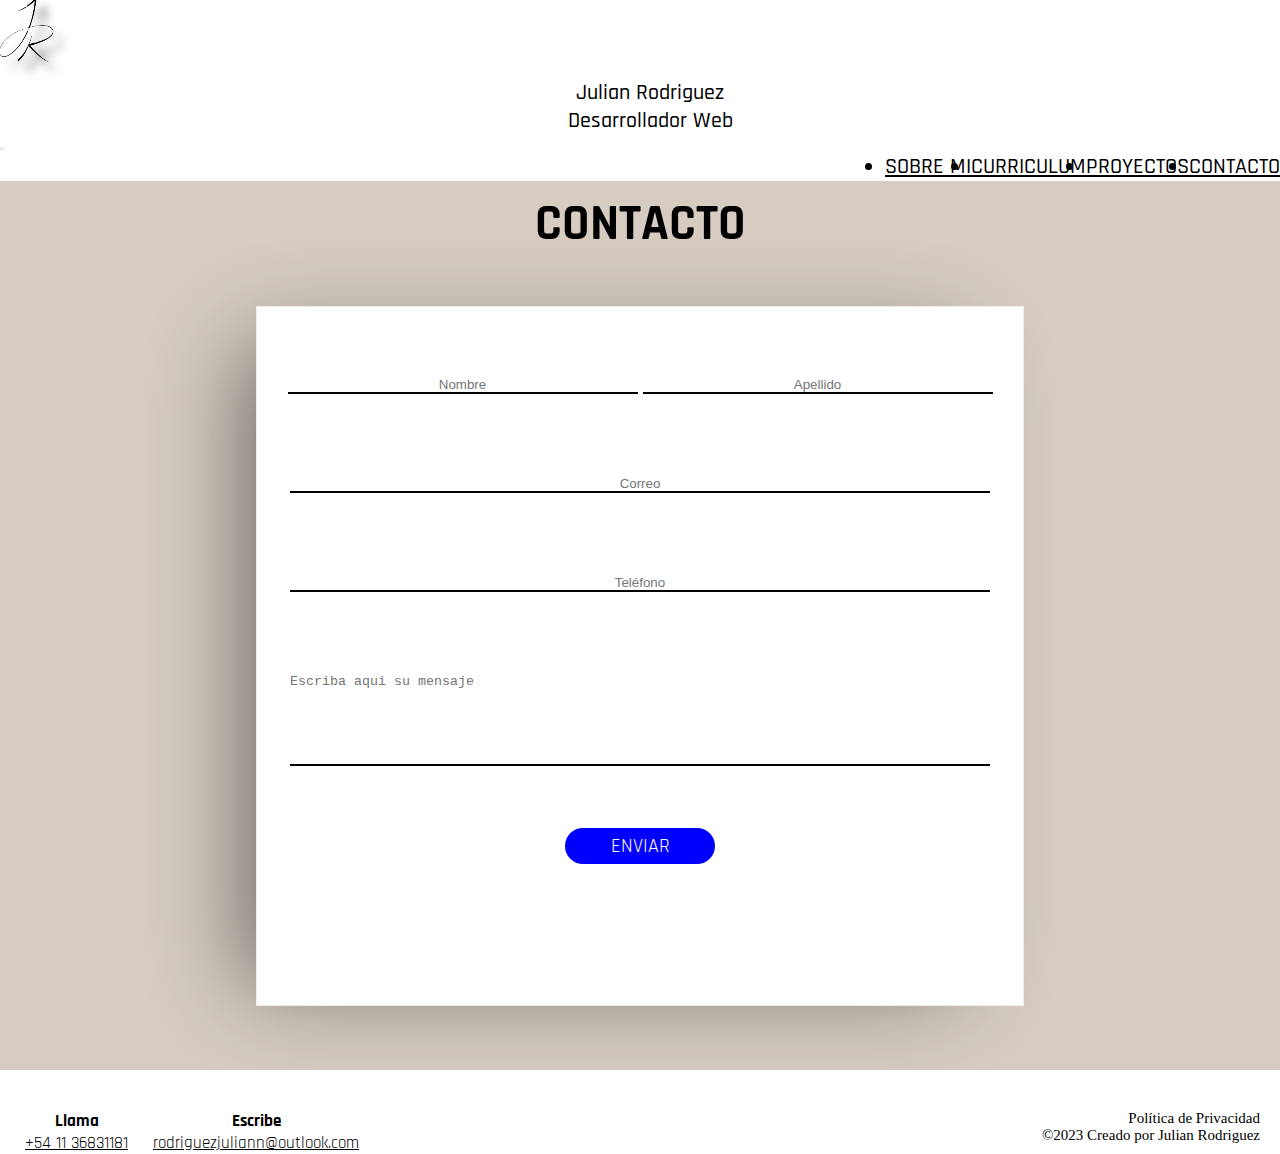
==== commit 70f28a24: "CV Rodriguez Julian" ====
--- a/contacto.html
+++ b/contacto.html
@@ -5,6 +5,8 @@
     <meta charset="UTF-8">
     <meta http-equiv="X-UA-Compatible" content="IE=edge">
     <meta name="viewport" content="width=device-width, initial-scale=1.0">
+    <meta name="description" content="Desde aqui usted podra contactarse directamente conmigo, enviando su solicitud a mi mail de trabajo a traves de este formulario.">
+    <meta name="keywords" content="curriculum, desarrollador, web, desarrollador web, tecnico, tecnologico, deportivo, trabajo, linkedin, mail, pagina web, cv, proyectos, sitios, referencias, empleo, rodriguez, julian, informacion, contacto, formulario">
     <link rel="stylesheet" href="estilos.css">
     <link rel="stylesheet" href="https://cdn.jsdelivr.net/npm/bootstrap@4.6.2/dist/css/bootstrap.min.css"
         integrity="sha384-xOolHFLEh07PJGoPkLv1IbcEPTNtaed2xpHsD9ESMhqIYd0nLMwNLD69Npy4HI+N" crossorigin="anonymous">
--- a/estilos.css
+++ b/estilos.css
@@ -47,7 +47,7 @@
   background: rgb(245, 235, 224);
   background: linear-gradient(180deg, rgb(245, 235, 224) 15%, rgb(227, 213, 202) 50%, rgb(213, 189, 175) 50%, rgb(184, 144, 120) 85%);
   height: 600px;
-  padding: 20px;
+  padding: 5%;
   padding-top: 90px;
   margin-top: 50px;
 }
@@ -57,7 +57,7 @@
   background-color: rgb(245, 235, 224);
   box-shadow: 0px 0px 15px 0px rgba(0, 0, 0, 0.637);
   border-radius: 1%;
-  padding-top: 20px;
+  padding-top: 5%;
 }
 .sec1 .conteiner .cont-cv {
   background-image: url(./imgcv/bkg1.png);
@@ -65,8 +65,8 @@
   background-position: center;
   background-size: contain;
   background-repeat: no-repeat;
-  margin-left: 50px;
-  margin-right: 50px;
+  margin-left: 20%;
+  margin-right: 20%;
   background-color: rgb(214, 204, 194);
   border-radius: 100%;
 }
@@ -81,43 +81,51 @@
 .sec1 .conteiner .boton {
   display: block;
   text-align: center;
-  margin: 10px;
-  margin-top: 30px;
+  margin: 5%;
+  margin-top: 15%;
 }
 .sec1 .conteiner .boton .btn-cv {
   border-radius: 20px;
-  background-color: #D9C3B6;
-  color: black;
-  box-shadow: 0px 0px 5px 0px black;
+  background-color: blue;
+  color: white;
   border: none;
-  padding: 5px;
-  margin-right: 10px;
-  box-shadow: 0px 0px 15px 0px black;
+  padding: 7px;
+  margin-right: 5%;
   font-family: "Rajdhani", sans-serif;
   font-weight: bold;
   text-decoration: none;
+  font-size: 20px;
+  transition: all 1s;
 }
 .sec1 .conteiner .boton .btn-proy {
   border-radius: 20px;
-  background-color: #D9C3B6;
-  color: rgb(255, 255, 255);
-  box-shadow: 0px 0px 5px 0px black;
-  border: none;
-  padding-top: 5px;
-  padding-bottom: 5px;
-  padding-left: 15px;
-  padding-right: 15px;
+  background-color: white;
+  color: black;
+  border: 1px solid black;
+  padding-top: 6px;
+  padding-bottom: 6px;
+  padding-left: 12px;
+  padding-right: 12px;
   text-align: center;
-  box-shadow: 0px 0px 15px 0px black;
   font-family: "Rajdhani", sans-serif;
   font-weight: bold;
   text-decoration: none;
-}
-.sec1 .conteiner .boton .btn-cv:hover {
+  font-size: 20px;
+  transition: all 1s;
+}
+.sec1 .conteiner .boton .btn-cv:active {
+  color: black;
+  background-color: white;
+  border: 1px solid black;
+  padding-top: 6px;
+  padding-bottom: 6px;
+}
+.sec1 .conteiner .boton .btn-proy:active {
   color: white;
-}
-.sec1 .conteiner .boton .btn-proy:hover {
-  color: black;
+  background-color: blue;
+  border: none;
+  padding-top: 7px;
+  padding-bottom: 7px;
 }
 .sec1 .conteiner .menu-cv {
   margin-top: 30px;
@@ -157,6 +165,7 @@
 .sec2 {
   background-color: #b89078;
   height: 100%;
+  margin-top: -5px;
 }
 .sec2 .title-cv2 {
   font-family: "Rajdhani", sans-serif;
@@ -169,10 +178,7 @@
 .sec2 .text-sec2 {
   font-family: "Josefin Slab", serif;
   font-size: 20px;
-  padding-top: 15px;
-  padding-left: 15px;
-  padding-right: 15px;
-  padding-bottom: 15px;
+  padding: 5%;
   margin-bottom: 0px;
   font-weight: bold;
 }
@@ -180,19 +186,20 @@
 footer {
   height: 100%;
   background-color: rgb(245, 235, 224);
-  border: 1px solid black;
+  border-bottom: 0.5px solid black;
   flex-wrap: wrap;
 }
 footer .title-foo {
-  font-family: "Roboto", sans-serif;
+  font-family: "Rajdhani", sans-serif;
   margin: 0px;
+  font-weight: bold;
   text-align: center;
   font-size: 25px;
-  text-shadow: rgb(81, 81, 81) 0px 2px 5px;
 }
 footer .text-foo {
   font-family: "Rajdhani", sans-serif;
   font-size: 20px;
+  font-weight: 500;
   color: black;
   display: flex;
   justify-content: center;
@@ -201,13 +208,656 @@
   text-align: center;
   font-family: "Times New Roman", Times, serif;
   margin-top: 10px;
-  font-size: 10px;
+  font-size: 15px;
 }
 footer .text-foo:hover {
   color: #b89078;
 }
 
-@media only screen and (min-width: 1890px) and (max-width: 1920px) {
+.curriculum, .proyect, .contact {
+  background-color: rgb(214, 204, 194);
+  height: 100% vh;
+  padding-bottom: 35%;
+}
+.curriculum .title-cv, .proyect .title-cv, .contact .title-cv {
+  color: black;
+  font-size: 40px;
+  padding-top: 40%;
+  text-align: center;
+  font-family: "Rajdhani", sans-serif;
+  font-weight: bold;
+}
+.curriculum .edu, .proyect .edu, .contact .edu {
+  display: flex;
+  justify-content: center;
+  margin-top: 5%;
+}
+.curriculum .edu .subtitle-cv, .proyect .edu .subtitle-cv, .contact .edu .subtitle-cv {
+  font-family: "Rajdhani", sans-serif;
+  font-size: 30px;
+  font-weight: bold;
+  margin-left: 5%;
+}
+.curriculum .edu .btn-download, .proyect .edu .btn-download, .contact .edu .btn-download {
+  border-radius: 20px;
+  background-color: blue;
+  color: white;
+  border: none;
+  padding: 7px;
+  margin-right: 5%;
+  font-family: "Rajdhani", sans-serif;
+  text-decoration: none;
+  font-size: 20px;
+  transition: all 1s;
+  margin-left: 5%;
+}
+.curriculum .edu .btn-download:hover, .proyect .edu .btn-download:hover, .contact .edu .btn-download:hover {
+  color: black;
+  background-color: white;
+  border: 1px solid black;
+  padding-top: 6px;
+  padding-bottom: 6px;
+}
+.curriculum .cont-edu, .proyect .cont-edu, .contact .cont-edu {
+  background-color: rgb(237, 237, 233);
+  height: 350px;
+  margin-left: 5%;
+  margin-right: 5%;
+  margin-top: 50px;
+  box-shadow: -16px 10px 45px -19px rgba(0, 0, 0, 0.75);
+  border-radius: 2px;
+}
+.curriculum .cont-edu .art-edu, .proyect .cont-edu .art-edu, .contact .cont-edu .art-edu {
+  display: flex;
+  justify-content: flex-start;
+  flex-wrap: wrap;
+}
+.curriculum .cont-edu .art-edu .title-edu, .proyect .cont-edu .art-edu .title-edu, .contact .cont-edu .art-edu .title-edu {
+  padding-left: 10%;
+  padding-top: 5%;
+  padding-right: 5%;
+  font-weight: bold;
+  color: blue;
+  font-size: 25px;
+  text-shadow: black 0px 1px 2px;
+  font-family: "Rajdhani", sans-serif;
+}
+.curriculum .cont-edu .art-edu .text-fecha, .proyect .cont-edu .art-edu .text-fecha, .contact .cont-edu .art-edu .text-fecha {
+  font-size: 17px;
+  font-family: "Josefin Slab", serif;
+}
+.curriculum .cont-edu .art-edu .text-edu, .proyect .cont-edu .art-edu .text-edu, .contact .cont-edu .art-edu .text-edu {
+  font-size: 15px;
+  margin-left: 5%;
+  padding-right: 5%;
+  font-family: "Rajdhani", sans-serif;
+  padding-left: 5%;
+  padding-top: 0px;
+}
+.curriculum .cont-edu .art-edu .text-edu_ef, .proyect .cont-edu .art-edu .text-edu_ef, .contact .cont-edu .art-edu .text-edu_ef {
+  font-size: 15px;
+  padding-left: 5%;
+  padding-right: 5%;
+  padding-top: 5%;
+  margin-left: 5%;
+  font-family: "Rajdhani", sans-serif;
+}
+.curriculum .cont-edu .art-edu .text-exp, .proyect .cont-edu .art-edu .text-exp, .contact .cont-edu .art-edu .text-exp {
+  font-size: 15px;
+  padding-left: 5%;
+  padding-right: 5%;
+  padding-top: 5%;
+  margin-left: 5%;
+  font-family: "Rajdhani", sans-serif;
+}
+.curriculum .cont-apt, .proyect .cont-apt, .contact .cont-apt {
+  background-color: rgb(237, 237, 233);
+  height: 100%;
+  margin-left: 5%;
+  margin-right: 5%;
+  margin-top: 35%;
+  box-shadow: -16px 10px 45px -19px rgba(0, 0, 0, 0.75);
+  border-radius: 2px;
+}
+.curriculum .cont-apt .apt, .proyect .cont-apt .apt, .contact .cont-apt .apt {
+  padding-left: 10%;
+  padding-right: 5%;
+  padding-bottom: 5%;
+}
+.curriculum .cont-apt .apt .apt-title, .proyect .cont-apt .apt .apt-title, .contact .cont-apt .apt .apt-title {
+  font-family: "Rajdhani", sans-serif;
+  font-size: 30px;
+  font-weight: bold;
+  padding-top: 5%;
+}
+.curriculum .cont-apt .apt .apt-list, .proyect .cont-apt .apt .apt-list, .contact .cont-apt .apt .apt-list {
+  display: flex;
+  justify-content: flex-start;
+  flex-wrap: wrap;
+  list-style-type: square;
+}
+.curriculum .cont-apt .apt .apt-list .apt-li, .proyect .cont-apt .apt .apt-list .apt-li, .contact .cont-apt .apt .apt-list .apt-li {
+  color: blue;
+  font-size: 25px;
+  margin-left: 5%;
+}
+.curriculum .cont-apt .apt .apt-list .apt-list_item, .proyect .cont-apt .apt .apt-list .apt-list_item, .contact .cont-apt .apt .apt-list .apt-list_item {
+  color: black;
+  font-size: 17px;
+  font-family: "Josefin Slab", serif;
+  font-weight: bold;
+}
+
+.proyect, .contact {
+  display: flex;
+  justify-content: center;
+  flex-wrap: wrap;
+}
+.proyect .text-proy, .contact .text-proy {
+  text-align: center;
+  font-family: "Rajdhani", sans-serif;
+  padding-top: 30px;
+  font-weight: 500;
+  font-size: 20px;
+  margin-bottom: 60px;
+  margin-left: 15px;
+  margin-right: 15px;
+}
+.proyect .cont-proy, .contact .cont-proy {
+  background-color: rgb(237, 237, 233);
+  height: 760px;
+  width: 300px;
+  margin-right: 10px;
+  margin-left: 10px;
+  box-shadow: -16px 10px 45px -19px rgba(0, 0, 0, 0.75);
+  display: flex;
+  flex-wrap: wrap;
+  border-radius: 5px;
+}
+.proyect .cont-proy .img-proy, .contact .cont-proy .img-proy {
+  height: 400px;
+  width: 95%;
+  background-position: center;
+  background-repeat: no-repeat;
+  background-size: contain;
+  margin-left: 2%;
+  margin-right: 2%;
+  margin-top: 20px;
+  border-radius: 5px;
+  box-shadow: -16px 10px 45px -19px rgba(0, 0, 0, 0.75);
+}
+.proyect .cont-proy .proy .title-proy, .contact .cont-proy .proy .title-proy {
+  font-size: 40px;
+  font-weight: bold;
+  color: blue;
+  font-family: "Rajdhani", sans-serif;
+  margin-top: 15px;
+  margin-left: 5px;
+  text-align: center;
+}
+.proyect .cont-proy .proy .subtitle-proy, .contact .cont-proy .proy .subtitle-proy {
+  font-family: "Roboto", sans-serif;
+  font-weight: bold;
+  margin-left: 5px;
+  font-size: 15px;
+  text-align: center;
+}
+.proyect .cont-proy .proy .text-proy_info, .contact .cont-proy .proy .text-proy_info {
+  font-size: 20px;
+  margin-left: 15px;
+  font-family: "Josefin Slab", serif;
+  margin-top: 15px;
+  margin-right: 15px;
+  text-align: left;
+}
+.proyect .cont-proy .proy .btn-link, .contact .cont-proy .proy .btn-link {
+  font-size: 20px;
+  margin-left: 30px;
+  margin-right: 30px;
+  font-family: "Rajdhani", sans-serif;
+  background-color: blue;
+  color: white;
+  box-shadow: none;
+  text-decoration: none;
+  transition: all 1.5s;
+  border-radius: 50px;
+  padding: 5px;
+  display: block;
+  text-align: center;
+}
+.proyect .cont-proy .proy .btn-link:hover, .contact .cont-proy .proy .btn-link:hover {
+  background-color: white;
+  color: rgb(0, 0, 0);
+  opacity: 0.9;
+  border: 3px solid black;
+}
+
+.contact .cont-form {
+  display: flex;
+  justify-content: center;
+  background-color: white;
+  height: 800px;
+  margin-left: 3%;
+  margin-right: 3%;
+  margin-top: 50px;
+  font-family: "Rajdhani", sans-serif;
+  font-size: 20px;
+  padding-top: 20px;
+  text-align: center;
+  box-shadow: -40px 9px 88px -29px rgba(0, 0, 0, 0.49);
+  border: 1px solid rgb(237, 237, 233);
+}
+.contact .cont-form .input-s {
+  color: rgb(0, 0, 0);
+  background-color: #ffffff;
+  border: none;
+  border-bottom: 2px solid #000000;
+  width: 250px;
+  text-align: center;
+  margin-top: 50px;
+}
+.contact .cont-form .input-s:focus {
+  outline: none;
+  font-weight: bold;
+  border-bottom: 3px solid #000000;
+}
+.contact .cont-form .input-l {
+  color: rgb(0, 0, 0);
+  background-color: #ffffff;
+  border: none;
+  border-bottom: 2px solid #000000;
+  width: 250px;
+  text-align: center;
+  margin-top: 80px;
+}
+.contact .cont-form .input-l:focus {
+  outline: none;
+  font-weight: bold;
+  border-bottom: 3px solid #000000;
+}
+.contact .cont-form .input-txt {
+  color: rgb(0, 0, 0);
+  background-color: #ffffff;
+  border: none;
+  border-bottom: 2px solid #000000;
+  width: 250px;
+  text-align: start;
+  margin-top: 80px;
+  resize: none;
+}
+.contact .cont-form .input-txt:focus {
+  outline: none;
+  font-weight: bold;
+  color: blue;
+  border-bottom: 3px solid blue;
+}
+.contact .cont-form #btn-send {
+  font-size: 20px;
+  font-family: "Rajdhani", sans-serif;
+  background-color: blue;
+  color: white;
+  margin-top: 55px;
+  width: 150px;
+  border: none;
+  text-decoration: none;
+  transition: all 1.5s;
+  border-radius: 20px;
+  padding: 5px;
+  display: inline-block;
+  text-align: center;
+  text-transform: uppercase;
+  transition: all 0s;
+}
+.contact .cont-form #btn-send:active {
+  background-color: white;
+  color: black;
+  border: 2px solid black;
+  font-weight: bold;
+}
+
+.sec3 {
+  background-color: rgb(214, 204, 194);
+  height: 100vh;
+  display: flex;
+  justify-content: center;
+  align-items: center;
+  text-align: center;
+  flex-wrap: nowrap;
+}
+.sec3 .thx .title-thx {
+  font-family: "Rajdhani", sans-serif;
+  font-size: 45px;
+  font-weight: bold;
+  text-shadow: 0px 1px 2px rgb(15, 8, 8);
+  margin-left: 20px;
+  margin-right: 20px;
+}
+.sec3 .thx #subtitle-thx {
+  font-family: "Rajdhani", sans-serif;
+  font-size: 25px;
+  margin-bottom: 40px;
+  margin-left: 20px;
+  margin-right: 20px;
+}
+.sec3 .thx #blurButton {
+  color: black;
+  text-decoration: none;
+  font-size: 20px;
+  font-weight: bold;
+  font-family: "Roboto", sans-serif;
+  background-color: white;
+  padding-top: 10px;
+  padding-bottom: 10px;
+  padding-right: 25px;
+  padding-left: 25px;
+  border-radius: 30px;
+  cursor: pointer;
+  transition: all 0.5s;
+}
+.sec3 .thx #blurButton .fa-house {
+  color: blue;
+}
+.sec3 .thx #blurButton:hover {
+  background-color: blue;
+  color: white;
+}
+.sec3 .thx #blurButton:hover .fa-house {
+  color: black;
+}
+
+.blur {
+  filter: blur(5px);
+}
+
+@media only screen and (min-width: 420px) and (max-width: 538px) {
+  header .navbar .nav-text {
+    font-size: 20px;
+  }
+  .sec1 .conteiner {
+    height: 480px;
+  }
+  .sec1 .conteiner .cont-cv {
+    margin-left: 25%;
+    margin-right: 25%;
+  }
+  .sec1 .conteiner .boton .btn-cv {
+    font-size: 25px;
+  }
+  .sec1 .conteiner .boton .btn-proy {
+    font-size: 25px;
+  }
+  .curriculum .edu .btn-download, .proyect .edu .btn-download, .contact .edu .btn-download {
+    margin-left: 20%;
+  }
+  .curriculum .edu .btn-download:hover, .proyect .edu .btn-download:hover, .contact .edu .btn-download:hover {
+    color: black;
+    background-color: white;
+    border: 1px solid black;
+    padding-top: 6px;
+    padding-bottom: 6px;
+  }
+  .curriculum .cont-apt .apt .apt-list .apt-list_item, .proyect .cont-apt .apt .apt-list .apt-list_item, .contact .cont-apt .apt .apt-list .apt-list_item {
+    margin-right: 15px;
+  }
+  .proyect .text-proy, .contact .text-proy {
+    padding-left: 30px;
+    padding-right: 30px;
+  }
+  .proyect .cont-proy, .contact .cont-proy {
+    height: 850px;
+    width: 400px;
+    box-shadow: -16px 10px 45px -19px rgba(0, 0, 0, 0.75);
+  }
+  .proyect .cont-proy .img-proy, .contact .cont-proy .img-proy {
+    height: 500px;
+    width: 500px;
+    margin-left: 5%;
+    margin-right: 5%;
+  }
+  .proyect .cont-proy .proy .text-proy_info, .contact .cont-proy .proy .text-proy_info {
+    text-align: left;
+    margin-left: 20px;
+    margin-right: 20px;
+  }
+  .proyect .cont-proy .proy .btn-link, .contact .cont-proy .proy .btn-link {
+    margin-left: 50px;
+    margin-right: 50px;
+  }
+  .blur {
+    filter: blur(5px);
+  }
+}
+@media only screen and (min-width: 539px) and (max-width: 759px) {
+  header .navbar .nav-text {
+    font-size: 20px;
+  }
+  .sec1 {
+    height: 700px;
+    padding-left: 60px;
+    padding-right: 60px;
+  }
+  .sec1 .conteiner {
+    height: 525px;
+  }
+  .sec1 .conteiner .cont-cv {
+    margin-left: 32%;
+    margin-right: 32%;
+  }
+  .sec1 .conteiner .title-cv1 {
+    font-size: 35px;
+  }
+  .sec1 .conteiner .boton .btn-cv {
+    font-size: 25px;
+  }
+  .sec1 .conteiner .boton .btn-proy {
+    font-size: 25px;
+  }
+  .curriculum .title-cv, .proyect .title-cv, .contact .title-cv {
+    padding-top: 25%;
+  }
+  .curriculum .edu .btn-download, .proyect .edu .btn-download, .contact .edu .btn-download {
+    margin-left: 35%;
+  }
+  .curriculum .cont-apt .apt .apt-list .apt-list_item, .proyect .cont-apt .apt .apt-list .apt-list_item, .contact .cont-apt .apt .apt-list .apt-list_item {
+    margin-right: 65px;
+  }
+  .proyect .text-proy, .contact .text-proy {
+    padding-left: 50px;
+    padding-right: 50px;
+  }
+  .proyect .cont-proy, .contact .cont-proy {
+    height: 800px;
+    width: 600px;
+    box-shadow: -16px 10px 45px -19px rgba(0, 0, 0, 0.75);
+  }
+  .proyect .cont-proy .img-proy, .contact .cont-proy .img-proy {
+    height: 500px;
+    width: 500px;
+    margin-left: 15%;
+    margin-right: 15%;
+  }
+  .proyect .cont-proy .proy .text-proy_info, .contact .cont-proy .proy .text-proy_info {
+    text-align: center;
+    margin-left: 50px;
+    margin-right: 50px;
+  }
+  .proyect .cont-proy .proy .btn-link, .contact .cont-proy .proy .btn-link {
+    margin-left: 120px;
+    margin-right: 120px;
+  }
+  .contact .cont-form .input-s {
+    color: rgb(0, 0, 0);
+    background-color: #ffffff;
+    border: none;
+    border-bottom: 2px solid #000000;
+    width: 450px;
+    text-align: center;
+    margin-top: 50px;
+  }
+  .contact .cont-form .input-s:focus {
+    outline: none;
+    font-weight: bold;
+    border-bottom: 3px solid #000000;
+  }
+  .contact .cont-form .input-l {
+    color: rgb(0, 0, 0);
+    background-color: #ffffff;
+    border: none;
+    border-bottom: 2px solid #000000;
+    width: 450px;
+    text-align: center;
+    margin-top: 80px;
+  }
+  .contact .cont-form .input-l:focus {
+    outline: none;
+    font-weight: bold;
+    border-bottom: 3px solid #000000;
+  }
+  .contact .cont-form .input-txt {
+    color: rgb(0, 0, 0);
+    background-color: #ffffff;
+    border: none;
+    border-bottom: 2px solid #000000;
+    width: 450px;
+    text-align: start;
+    margin-top: 80px;
+    resize: none;
+  }
+  .contact .cont-form .input-txt:focus {
+    outline: none;
+    font-weight: bold;
+    color: blue;
+    border-bottom: 3px solid blue;
+  }
+  .contact .cont-form #btn-send {
+    font-size: 20px;
+    font-family: "Rajdhani", sans-serif;
+    background-color: blue;
+    color: white;
+    margin-top: 55px;
+    width: 150px;
+    border: none;
+    text-decoration: none;
+    transition: all 1.5s;
+    border-radius: 20px;
+    padding: 5px;
+    display: inline-block;
+    text-align: center;
+    text-transform: uppercase;
+    transition: all 0s;
+  }
+  .contact .cont-form #btn-send:active {
+    background-color: white;
+    color: black;
+    border: 2px solid black;
+    font-weight: bold;
+  }
+  .blur {
+    filter: blur(5px);
+  }
+}
+@media only screen and (min-width: 760px) and (max-width: 1021px) {
+  header .navbar .nav-text {
+    font-size: 20px;
+  }
+  .sec1 {
+    height: 700px;
+    padding-left: 120px;
+    padding-right: 120px;
+  }
+  .sec1 .conteiner {
+    height: 560px;
+  }
+  .sec1 .conteiner .cont-cv {
+    margin-top: 30px;
+    margin-left: 33.5%;
+    margin-right: 33.5%;
+  }
+  .sec1 .conteiner .title-cv1 {
+    margin-top: 30px;
+    font-size: 35px;
+  }
+  .sec1 .conteiner .boton {
+    margin-top: 50px;
+  }
+  .sec1 .conteiner .boton .btn-cv {
+    font-size: 25px;
+    margin-right: 15%;
+  }
+  .sec1 .conteiner .boton .btn-proy {
+    font-size: 25px;
+  }
+  .sec1 .menu-cv a.brands {
+    font-size: 35px;
+  }
+  .sec2 .title-cv2 {
+    font-size: 50px;
+    padding-top: 40px;
+  }
+  .sec2 .text-sec2 {
+    font-family: "Josefin Slab", serif;
+    font-size: 25px;
+    padding: 5%;
+    margin-bottom: 0px;
+    font-weight: bold;
+    text-align: center;
+  }
+  .curriculum .title-cv, .proyect .title-cv, .contact .title-cv {
+    padding-top: 17%;
+  }
+  .curriculum .edu .btn-download, .proyect .edu .btn-download, .contact .edu .btn-download {
+    margin-left: 35%;
+  }
+  .curriculum .cont-apt, .proyect .cont-apt, .contact .cont-apt {
+    margin-top: 15%;
+  }
+  .curriculum .cont-apt .apt, .proyect .cont-apt .apt, .contact .cont-apt .apt {
+    padding-left: 2%;
+  }
+  .curriculum .cont-apt .apt .apt-list .apt-li, .proyect .cont-apt .apt .apt-list .apt-li, .contact .cont-apt .apt .apt-list .apt-li {
+    margin-left: 10%;
+  }
+  .curriculum .cont-apt .apt .apt-list .apt-list_item, .proyect .cont-apt .apt .apt-list .apt-list_item, .contact .cont-apt .apt .apt-list .apt-list_item {
+    margin-right: 0px;
+  }
+  .proyect .text-proy, .contact .text-proy {
+    padding-left: 50px;
+    padding-right: 50px;
+  }
+  .proyect .cont-proy, .contact .cont-proy {
+    height: 800px;
+    width: 600px;
+    box-shadow: -16px 10px 45px -19px rgba(0, 0, 0, 0.75);
+  }
+  .proyect .cont-proy .img-proy, .contact .cont-proy .img-proy {
+    height: 500px;
+    width: 500px;
+    margin-left: 15%;
+    margin-right: 15%;
+  }
+  .proyect .cont-proy .proy .text-proy_info, .contact .cont-proy .proy .text-proy_info {
+    text-align: center;
+    margin-left: 50px;
+    margin-right: 50px;
+  }
+  .proyect .cont-proy .proy .btn-link, .contact .cont-proy .proy .btn-link {
+    margin-left: 100px;
+    margin-right: 100px;
+  }
+  .contact .cont-form .input-s {
+    width: 600px;
+  }
+  .contact .cont-form .input-l {
+    width: 600px;
+  }
+  .contact .cont-form .input-txt {
+    width: 600px;
+  }
+  .blur {
+    filter: blur(5px);
+  }
+}
+@media only screen and (min-width: 1022px) and (max-width: 1279px) {
   header .navbar {
     background-color: white;
     box-shadow: none;
@@ -215,7 +865,7 @@
   header .navbar .nav-text {
     padding-top: 15px;
     padding-left: 20px;
-    font-size: 25px;
+    font-size: 17px;
     font-family: "Rajdhani", sans-serif;
     font-weight: 500;
   }
@@ -226,6 +876,7 @@
   header .navbar .navbar-nav {
     display: flex;
     justify-content: end;
+    font-size: 20px;
   }
   header .navbar .navbar-nav .nav-link:hover {
     color: blue;
@@ -233,7 +884,7 @@
   .sec1 {
     background: rgb(255, 255, 255);
     background: linear-gradient(270deg, rgb(255, 255, 255) 47%, rgb(214, 204, 194) 47%);
-    height: 800px;
+    height: 100vh;
   }
   .sec1 .conteiner {
     height: 500px;
@@ -241,7 +892,7 @@
     box-shadow: -38px 37px 41px -28px rgba(0, 0, 0, 0.49);
     border-radius: 0%;
     padding-top: 20px;
-    margin-left: 700px;
+    margin-left: 20%;
     margin-right: 700px;
     margin-top: 70px;
     margin-bottom: 50px;
@@ -262,28 +913,54 @@
     scale: 1.5;
   }
   .sec1 .conteiner .boton .btn-cv {
+    border-radius: 20px;
     background-color: blue;
     color: white;
-    box-shadow: none;
-    transition: all 1.5s;
+    border: none;
+    padding-top: 3px;
+    padding-left: 7px;
+    padding-right: 7px;
+    padding-bottom: 3px;
+    margin-right: 5px;
+    margin-left: 5px;
+    transition: all 0.2s;
+    font-size: 18px;
+  }
+  .sec1 .conteiner .boton .btn-proy {
+    border-radius: 20px;
+    background-color: white;
+    color: black;
     border: 1px solid black;
-  }
-  .sec1 .conteiner .boton .btn-proy {
-    background-color: white;
-    color: black;
-    box-shadow: none;
-    transition: all 1.5s;
+    padding-top: 2px;
+    padding-left: 7px;
+    padding-right: 7px;
+    padding-bottom: 2px;
+    margin-right: 15px;
+    margin-left: 0px;
+    text-align: center;
+    font-family: "Rajdhani", sans-serif;
+    font-weight: bold;
+    text-decoration: none;
+    font-size: 18px;
+    transition: all 0.2s;
+  }
+  .sec1 .conteiner .boton .btn-cv:active {
+    background-color: white;
+    color: black;
     border: 1px solid black;
-  }
-  .sec1 .conteiner .boton .btn-cv:hover {
-    background-color: white;
-    color: rgb(0, 0, 0);
-    opacity: 0.9;
-  }
-  .sec1 .conteiner .boton .btn-proy:hover {
+    padding-top: 2px;
+    padding-left: 6px;
+    padding-right: 6px;
+    padding-bottom: 2px;
+  }
+  .sec1 .conteiner .boton .btn-proy:active {
     background-color: blue;
-    color: rgb(255, 255, 255);
-    opacity: 0.9;
+    color: white;
+    border: none;
+    padding-top: 3px;
+    padding-left: 8px;
+    padding-right: 8px;
+    padding-bottom: 3px;
   }
   .sec1 .conteiner .menu-cv {
     margin-top: 50px;
@@ -310,7 +987,7 @@
   }
   .sec2 {
     position: absolute;
-    left: 59%;
+    left: 63%;
     top: 210px;
     background-color: white;
     height: 508px;
@@ -329,13 +1006,13 @@
     margin-bottom: 0px;
   }
   footer {
-    height: 100%;
+    height: 50px;
     background-color: white;
     border: none;
     width: 100% vh;
   }
   footer .foo {
-    padding-top: 50px;
+    padding-top: 40px;
   }
   footer .foo .title-foo {
     float: left;
@@ -345,7 +1022,7 @@
     text-shadow: none;
     font-weight: bold;
     padding-left: 25px;
-    padding-top: 10px;
+    padding-top: 0px;
   }
   footer .foo .text-foo {
     float: left;
@@ -366,214 +1043,246 @@
   }
   .curriculum, .proyect, .contact {
     background-color: rgb(214, 204, 194);
+    height: 100% vh;
+    padding-bottom: 5%;
+  }
+  .curriculum .title-cv, .proyect .title-cv, .contact .title-cv {
+    color: black;
+    font-size: 50px;
+    padding-top: 15%;
+    text-align: center;
+    font-family: "Rajdhani", sans-serif;
+    font-weight: bold;
+  }
+  .curriculum .edu, .proyect .edu, .contact .edu {
+    display: flex;
+    justify-content: center;
+    margin-top: 5%;
+  }
+  .curriculum .edu .subtitle-cv, .proyect .edu .subtitle-cv, .contact .edu .subtitle-cv {
+    font-family: "Rajdhani", sans-serif;
+    font-size: 30px;
+    font-weight: bold;
+    margin-left: 5%;
+  }
+  .curriculum .edu .btn-download, .proyect .edu .btn-download, .contact .edu .btn-download {
+    border-radius: 20px;
+    background-color: blue;
+    color: white;
+    border: none;
+    padding: 7px;
+    margin-right: 5%;
+    font-family: "Rajdhani", sans-serif;
+    text-decoration: none;
+    font-size: 20px;
+    transition: all 1s;
+    margin-left: 55%;
+  }
+  .curriculum .edu .btn-download:hover, .proyect .edu .btn-download:hover, .contact .edu .btn-download:hover {
+    color: black;
+    background-color: white;
+    border: 1px solid black;
+    padding-top: 6px;
+    padding-bottom: 6px;
+  }
+  .curriculum .cont-edu, .proyect .cont-edu, .contact .cont-edu {
+    background-color: rgb(237, 237, 233);
+    height: 250px;
+    margin-left: 25%;
+    margin-right: 25%;
+    margin-top: 50px;
+    box-shadow: -16px 10px 45px -19px rgba(0, 0, 0, 0.75);
+    border-radius: 2px;
+  }
+  .curriculum .cont-edu .art-edu, .proyect .cont-edu .art-edu, .contact .cont-edu .art-edu {
+    display: flex;
+    justify-content: flex-start;
+    flex-wrap: nowrap;
+  }
+  .curriculum .cont-edu .art-edu .title-edu, .proyect .cont-edu .art-edu .title-edu, .contact .cont-edu .art-edu .title-edu {
+    padding-left: 5%;
+    padding-top: 7%;
+    padding-right: 5%;
+    padding-bottom: 10%;
+    font-weight: bold;
+    color: blue;
+    font-size: 25px;
+    text-shadow: black 0px 1px 2px;
+    font-family: "Rajdhani", sans-serif;
+    text-align: center;
+  }
+  .curriculum .cont-edu .art-edu .text-fecha, .proyect .cont-edu .art-edu .text-fecha, .contact .cont-edu .art-edu .text-fecha {
+    font-size: 17px;
+    font-family: "Josefin Slab", serif;
+  }
+  .curriculum .cont-edu .art-edu .text-edu, .proyect .cont-edu .art-edu .text-edu, .contact .cont-edu .art-edu .text-edu {
+    font-size: 15px;
+    margin-left: 5%;
+    padding-right: 5%;
+    font-family: "Rajdhani", sans-serif;
+    padding-left: 5%;
+    padding-top: 7%;
+    text-align: center;
+  }
+  .curriculum .cont-edu .art-edu .text-edu_ef, .proyect .cont-edu .art-edu .text-edu_ef, .contact .cont-edu .art-edu .text-edu_ef {
+    font-size: 15px;
+    padding-left: 5%;
+    padding-right: 5%;
+    padding-top: 10%;
+    margin-left: 5%;
+    font-family: "Rajdhani", sans-serif;
+    text-align: center;
+  }
+  .curriculum .cont-edu .art-edu .text-exp, .proyect .cont-edu .art-edu .text-exp, .contact .cont-edu .art-edu .text-exp {
+    font-size: 15px;
+    padding-left: 5%;
+    padding-right: 5%;
+    padding-top: 8%;
+    margin-left: 5%;
+    font-family: "Rajdhani", sans-serif;
+    text-align: center;
+  }
+  .curriculum .cont-apt, .proyect .cont-apt, .contact .cont-apt {
+    background-color: rgb(237, 237, 233);
     height: 100%;
-    padding-bottom: 50px;
-  }
-  .curriculum .title-cv, .proyect .title-cv, .contact .title-cv {
-    color: black;
-    font-size: 50px;
-    padding-top: 250px;
-    text-align: center;
-    font-family: "Rajdhani", sans-serif;
-    font-weight: bold;
-  }
-  .curriculum .edu, .proyect .edu, .contact .edu {
-    display: flex;
-    justify-content: start;
-    margin-top: 50px;
-  }
-  .curriculum .edu .btn-download, .proyect .edu .btn-download, .contact .edu .btn-download {
+    margin-left: 5%;
+    margin-right: 5%;
+    margin-top: 15%;
+    box-shadow: -16px 10px 45px -19px rgba(0, 0, 0, 0.75);
+    border-radius: 2px;
+  }
+  .curriculum .cont-apt .apt, .proyect .cont-apt .apt, .contact .cont-apt .apt {
+    padding-left: 5%;
+    padding-right: 5%;
+    padding-bottom: 5%;
+  }
+  .curriculum .cont-apt .apt .apt-title, .proyect .cont-apt .apt .apt-title, .contact .cont-apt .apt .apt-title {
+    font-family: "Rajdhani", sans-serif;
+    font-size: 30px;
+    font-weight: bold;
+    padding-top: 5%;
+  }
+  .curriculum .cont-apt .apt .apt-list, .proyect .cont-apt .apt .apt-list, .contact .cont-apt .apt .apt-list {
+    display: flex;
+    justify-content: flex-start;
+    flex-wrap: wrap;
+    list-style-type: square;
+  }
+  .curriculum .cont-apt .apt .apt-list .apt-li, .proyect .cont-apt .apt .apt-list .apt-li, .contact .cont-apt .apt .apt-list .apt-li {
+    color: blue;
+    font-size: 25px;
+    margin-left: 5%;
+    margin-top: 15px;
+  }
+  .curriculum .cont-apt .apt .apt-list .apt-list_item, .proyect .cont-apt .apt .apt-list .apt-list_item, .contact .cont-apt .apt .apt-list .apt-list_item {
+    color: black;
+    font-size: 20px;
+    font-family: "Josefin Slab", serif;
+    font-weight: bold;
+  }
+  .proyect, .contact {
+    height: 100vh;
+    display: flex;
+    justify-content: center;
+    flex-wrap: wrap;
+  }
+  .proyect .text-proy, .contact .text-proy {
+    text-align: center;
+    font-family: "Rajdhani", sans-serif;
+    padding-top: 0px;
+    font-weight: 500;
+    font-size: 30px;
+    margin-bottom: 40px;
+    margin-left: 150px;
+    margin-right: 150px;
+  }
+  .proyect .cont-proy, .contact .cont-proy {
+    background-color: rgb(237, 237, 233);
+    height: 400px;
+    width: 900px;
+    margin-right: 10px;
+    margin-left: 10px;
+    box-shadow: -16px 10px 45px -19px rgba(0, 0, 0, 0.75);
+    display: flex;
+    flex-wrap: nowrap;
+    border-radius: 0px;
+  }
+  .proyect .cont-proy .img-proy, .contact .cont-proy .img-proy {
+    height: 400px;
+    width: 300px;
+    background-position: center;
+    background-repeat: no-repeat;
+    background-size: contain;
+    margin-left: 0px;
+    margin-right: 1px;
+    margin-top: 0px;
+    border-radius: 0px;
+    box-shadow: none;
+  }
+  .proyect .cont-proy .proy .title-proy, .contact .cont-proy .proy .title-proy {
+    font-size: 40px;
+    font-weight: bold;
+    color: blue;
+    font-family: "Rajdhani", sans-serif;
+    margin-top: 15px;
+    margin-left: 5px;
+    text-align: center;
+  }
+  .proyect .cont-proy .proy .subtitle-proy, .contact .cont-proy .proy .subtitle-proy {
+    font-family: "Roboto", sans-serif;
+    font-weight: bold;
+    margin-left: 5px;
+    font-size: 15px;
+    text-align: center;
+  }
+  .proyect .cont-proy .proy .text-proy_info, .contact .cont-proy .proy .text-proy_info {
+    font-size: 20px;
+    margin-left: 65px;
+    font-family: "Josefin Slab", serif;
+    margin-top: 35px;
+    margin-right: 65px;
+    text-align: center;
+  }
+  .proyect .cont-proy .proy .btn-link, .contact .cont-proy .proy .btn-link {
+    font-size: 20px;
+    margin-left: 50px;
+    margin-right: 50px;
+    margin-top: 100px;
+    font-family: "Rajdhani", sans-serif;
     background-color: blue;
     color: white;
     box-shadow: none;
     text-decoration: none;
     transition: all 1.5s;
     border-radius: 50px;
-    padding: 10px;
-    font-family: "Rajdhani", sans-serif;
-    margin-left: 500px;
-    font-size: 20px;
-    transition: all 1.5s;
-  }
-  .curriculum .edu .subtitle-cv, .proyect .edu .subtitle-cv, .contact .edu .subtitle-cv {
-    font-family: "Rajdhani", sans-serif;
-    font-size: 35px;
-    font-weight: bold;
-    margin-left: 30%;
-  }
-  .curriculum .edu .btn-download:hover, .proyect .edu .btn-download:hover, .contact .edu .btn-download:hover {
-    background-color: white;
-    color: rgb(0, 0, 0);
-    opacity: 0.9;
-    box-shadow: 0px 0px 15px black;
-  }
-  .curriculum .cont-edu, .proyect .cont-edu, .contact .cont-edu {
-    background-color: rgb(237, 237, 233);
-    height: 250px;
-    margin-left: 650px;
-    margin-right: 650px;
-    margin-top: 50px;
-    box-shadow: -16px 10px 45px -19px rgba(0, 0, 0, 0.75);
-    border-radius: 2px;
-    display: flex;
-    align-items: center;
-    flex-wrap: wrap;
-  }
-  .curriculum .cont-edu .art-edu, .proyect .cont-edu .art-edu, .contact .cont-edu .art-edu {
-    display: flex;
-    justify-content: flex-start;
-  }
-  .curriculum .cont-edu .art-edu .title-edu, .proyect .cont-edu .art-edu .title-edu, .contact .cont-edu .art-edu .title-edu {
-    margin-left: 20px;
-    margin-top: 15px;
-    font-weight: bold;
-    color: blue;
-    font-size: 25px;
-    text-align: center;
-    text-shadow: black 0px 1px 2px;
-    font-family: "Rajdhani", sans-serif;
-  }
-  .curriculum .cont-edu .art-edu .text-fecha, .proyect .cont-edu .art-edu .text-fecha, .contact .cont-edu .art-edu .text-fecha {
-    font-size: 17px;
-    font-family: "Josefin Slab", serif;
-  }
-  .curriculum .cont-edu .art-edu .text-edu, .proyect .cont-edu .art-edu .text-edu, .contact .cont-edu .art-edu .text-edu {
-    text-align: center;
-    font-size: 15px;
-    margin-left: 30px;
-    padding-right: 10px;
-    font-family: "Rajdhani", sans-serif;
-  }
-  .curriculum .cont-edu .art-edu .text-edu_ef, .proyect .cont-edu .art-edu .text-edu_ef, .contact .cont-edu .art-edu .text-edu_ef {
-    text-align: center;
-    font-size: 15px;
-    padding-left: 20px;
-    padding-right: 15px;
-    padding-top: 30px;
-    font-family: "Rajdhani", sans-serif;
-  }
-  .curriculum .cont-edu .art-edu .text-exp, .proyect .cont-edu .art-edu .text-exp, .contact .cont-edu .art-edu .text-exp {
-    text-align: center;
-    padding-top: 30px;
-    padding-right: 15px;
-    margin-left: 30px;
-    font-family: "Rajdhani", sans-serif;
-  }
-  .curriculum .cont-apt, .proyect .cont-apt, .contact .cont-apt {
-    background-color: rgb(237, 237, 233);
-    height: 550px;
-    margin-left: 450px;
-    margin-right: 450px;
-    margin-top: 50px;
-    box-shadow: -16px 10px 45px -19px rgba(0, 0, 0, 0.75);
-    border-radius: 2px;
-  }
-  .curriculum .cont-apt .apt, .proyect .cont-apt .apt, .contact .cont-apt .apt {
-    padding: 50px;
-  }
-  .curriculum .cont-apt .apt .apt-title, .proyect .cont-apt .apt .apt-title, .contact .cont-apt .apt .apt-title {
-    font-family: "Rajdhani", sans-serif;
-    font-size: 30px;
-    font-weight: bold;
-  }
-  .curriculum .cont-apt .apt .apt-list, .proyect .cont-apt .apt .apt-list, .contact .cont-apt .apt .apt-list {
-    display: flex;
-    justify-content: start;
-    flex-wrap: wrap;
-    list-style-type: square;
-  }
-  .curriculum .cont-apt .apt .apt-list .apt-li, .proyect .cont-apt .apt .apt-list .apt-li, .contact .cont-apt .apt .apt-list .apt-li {
-    color: blue;
-    font-size: 25px;
-    margin-top: 30px;
-  }
-  .curriculum .cont-apt .apt .apt-list .apt-list_item, .proyect .cont-apt .apt .apt-list .apt-list_item, .contact .cont-apt .apt .apt-list .apt-list_item {
-    margin-right: 70px;
-    color: black;
-    font-size: 17px;
-    font-family: "Josefin Slab", serif;
-    font-weight: bold;
-  }
-  .proyect .text-proy, .contact .text-proy {
-    text-align: center;
-    font-family: "Rajdhani", sans-serif;
-    padding-top: 50px;
-    font-weight: 500;
-    font-size: 25px;
-    margin-bottom: 60px;
-  }
-  .proyect .cont-proy, .contact .cont-proy {
-    background-color: rgb(237, 237, 233);
-    height: 500px;
-    margin-right: 400px;
-    margin-left: 400px;
-    box-shadow: -16px 10px 45px -19px rgba(0, 0, 0, 0.75);
-    display: flex;
-    flex-wrap: nowrap;
-    justify-content: flex-start;
-  }
-  .proyect .cont-proy .img-proy, .contact .cont-proy .img-proy {
-    background-image: url(./imgcv/altreno.jpeg);
-    height: 500px;
-    width: 750px;
-    background-position: top;
-    background-repeat: no-repeat;
-    background-size: cover;
-  }
-  .proyect .cont-proy .title-proy, .contact .cont-proy .title-proy {
-    font-size: 60px;
-    font-weight: bold;
-    color: blue;
-    font-family: "Rajdhani", sans-serif;
-    margin-top: 30px;
-    margin-left: 55px;
-  }
-  .proyect .cont-proy .subtitle-proy, .contact .cont-proy .subtitle-proy {
-    font-family: "Roboto", sans-serif;
-    font-weight: bold;
-    margin-left: 55px;
-    font-size: 35px;
-  }
-  .proyect .cont-proy .text-proy_info, .contact .cont-proy .text-proy_info {
-    font-size: 35px;
-    margin-left: 55px;
-    font-family: "Josefin Slab", serif;
-    margin-top: 50px;
-    margin-right: 60px;
-  }
-  .proyect .cont-proy .btn-link, .contact .cont-proy .btn-link {
-    font-size: 30px;
-    margin-left: 250px;
-    margin-right: 250px;
-    font-family: "Rajdhani", sans-serif;
-    background-color: blue;
-    color: white;
-    box-shadow: none;
-    text-decoration: none;
-    transition: all 1.5s;
-    border-radius: 50px;
-    padding: 10px;
+    padding: 5px;
     display: block;
     text-align: center;
   }
-  .proyect .cont-proy .btn-link:hover, .contact .cont-proy .btn-link:hover {
+  .proyect .cont-proy .proy .btn-link:hover, .contact .cont-proy .proy .btn-link:hover {
     background-color: white;
     color: rgb(0, 0, 0);
     opacity: 0.9;
     border: 3px solid black;
   }
+  .contact {
+    display: block;
+    height: 100%;
+  }
+  .contact .title-cv {
+    text-align: center;
+  }
   .contact .cont-form {
     display: flex;
     justify-content: center;
     background-color: white;
-    height: 800px;
-    margin-left: 600px;
-    margin-right: 600px;
-    width: 700px;
-    margin-top: 80px;
+    height: 700px;
+    margin-left: 10%;
+    margin-right: 10%;
+    margin-top: 50px;
     font-family: "Rajdhani", sans-serif;
     font-size: 20px;
-    padding-top: 50px;
+    padding-top: 20px;
     text-align: center;
     box-shadow: -40px 9px 88px -29px rgba(0, 0, 0, 0.49);
     border: 1px solid rgb(237, 237, 233);
@@ -583,7 +1292,7 @@
     background-color: #ffffff;
     border: none;
     border-bottom: 2px solid #000000;
-    width: 250px;
+    width: 350px;
     text-align: center;
     margin-top: 50px;
   }
@@ -597,7 +1306,7 @@
     background-color: #ffffff;
     border: none;
     border-bottom: 2px solid #000000;
-    width: 505px;
+    width: 700px;
     text-align: center;
     margin-top: 80px;
   }
@@ -611,7 +1320,7 @@
     background-color: #ffffff;
     border: none;
     border-bottom: 2px solid #000000;
-    width: 505px;
+    width: 700px;
     text-align: start;
     margin-top: 80px;
     resize: none;
@@ -634,7 +1343,7 @@
     transition: all 1.5s;
     border-radius: 20px;
     padding: 5px;
-    display: block;
+    display: inline-block;
     text-align: center;
     text-transform: uppercase;
     transition: all 0s;
@@ -693,4 +1402,1650 @@
   .blur {
     filter: blur(5px);
   }
+}
+@media only screen and (min-width: 1280px) and (max-width: 1750px) {
+  header .navbar {
+    background-color: white;
+    box-shadow: none;
+  }
+  header .navbar .nav-text {
+    padding-top: 15px;
+    padding-left: 20px;
+    font-size: 22px;
+    font-family: "Rajdhani", sans-serif;
+    font-weight: 500;
+  }
+  header .navbar .nav-log {
+    scale: 1.2;
+    filter: drop-shadow(8px 8px 4px black);
+  }
+  header .navbar .navbar-nav {
+    display: flex;
+    justify-content: end;
+    font-size: 22px;
+  }
+  header .navbar .navbar-nav .nav-link:hover {
+    color: blue;
+  }
+  .sec1 {
+    background: rgb(255, 255, 255);
+    background: linear-gradient(270deg, rgb(255, 255, 255) 47%, rgb(214, 204, 194) 47%);
+    height: 100vh;
+  }
+  .sec1 .conteiner {
+    height: 500px;
+    width: 400px;
+    box-shadow: -38px 37px 41px -28px rgba(0, 0, 0, 0.49);
+    border-radius: 0%;
+    padding-top: 20px;
+    margin-left: 30%;
+    margin-right: 700px;
+    margin-top: 70px;
+    margin-bottom: 50px;
+  }
+  .sec1 .conteiner .cont-cv {
+    height: 200px;
+    margin-left: 90px;
+    margin-right: 90px;
+  }
+  .sec1 .conteiner .title-cv1 {
+    font-size: 30px;
+    margin-top: 30px;
+    font-family: "Roboto", sans-serif;
+    font-weight: 500;
+  }
+  .sec1 .conteiner .boton {
+    margin-top: 60px;
+    scale: 1.5;
+  }
+  .sec1 .conteiner .boton .btn-cv {
+    border-radius: 20px;
+    background-color: blue;
+    color: white;
+    border: none;
+    padding-top: 3px;
+    padding-left: 7px;
+    padding-right: 7px;
+    padding-bottom: 3px;
+    margin-right: 5px;
+    margin-left: 5px;
+    transition: all 0.2s;
+    font-size: 18px;
+  }
+  .sec1 .conteiner .boton .btn-proy {
+    border-radius: 20px;
+    background-color: white;
+    color: black;
+    border: 1px solid black;
+    padding-top: 2px;
+    padding-left: 7px;
+    padding-right: 7px;
+    padding-bottom: 2px;
+    margin-right: 15px;
+    margin-left: 0px;
+    text-align: center;
+    font-family: "Rajdhani", sans-serif;
+    font-weight: bold;
+    text-decoration: none;
+    font-size: 18px;
+    transition: all 0.2s;
+  }
+  .sec1 .conteiner .boton .btn-cv:active {
+    background-color: white;
+    color: black;
+    border: 1px solid black;
+    padding-top: 2px;
+    padding-left: 6px;
+    padding-right: 6px;
+    padding-bottom: 2px;
+  }
+  .sec1 .conteiner .boton .btn-proy:active {
+    background-color: blue;
+    color: white;
+    border: none;
+    padding-top: 3px;
+    padding-left: 8px;
+    padding-right: 8px;
+    padding-bottom: 3px;
+  }
+  .sec1 .conteiner .menu-cv {
+    margin-top: 50px;
+    background-color: white;
+    height: 50px;
+    text-align: center;
+    font-size: 30px;
+    padding-top: 5px;
+    padding-bottom: 5px;
+    color: black;
+  }
+  .sec1 .conteiner .menu-cv a.brands {
+    color: black;
+    text-decoration: none;
+  }
+  .sec1 .conteiner .menu-cv a.brands .fa-whatsapp:hover {
+    transform: scale(1.3);
+  }
+  .sec1 .conteiner .menu-cv a.brands .fa-linkedin-in:hover {
+    transform: scale(1.3);
+  }
+  .sec1 .conteiner .menu-cv a.brands .fa-envelope:hover {
+    transform: scale(1.3);
+  }
+  .sec2 {
+    position: absolute;
+    left: 63%;
+    top: 210px;
+    background-color: white;
+    height: 508px;
+    width: 300px;
+  }
+  .sec2 .title-cv2 {
+    padding: 35px;
+    margin-bottom: 0px;
+    font-size: 50px;
+  }
+  .sec2 .text-sec2 {
+    padding-top: 0px;
+    padding-left: 30px;
+    padding-right: 0px;
+    padding-bottom: 20px;
+    margin-bottom: 0px;
+  }
+  footer {
+    height: 50px;
+    background-color: white;
+    border: none;
+    width: 100% vh;
+  }
+  footer .foo {
+    padding-top: 40px;
+  }
+  footer .foo .title-foo {
+    float: left;
+    font-family: "Rajdhani", sans-serif;
+    margin: 0px;
+    font-size: 17px;
+    text-shadow: none;
+    font-weight: bold;
+    padding-left: 25px;
+    padding-top: 0px;
+  }
+  footer .foo .text-foo {
+    float: left;
+    font-family: "Rajdhani", sans-serif;
+    font-size: 17px;
+    color: black;
+    padding-left: 0px;
+    font-weight: 400;
+  }
+  footer .foo .priv-foo {
+    float: right;
+    text-align: right;
+    font-family: "Times New Roman", Times, serif;
+    margin-top: 0px;
+    font-size: 15px;
+    padding-right: 20px;
+    margin-bottom: 0px;
+  }
+  .curriculum, .proyect, .contact {
+    background-color: rgb(214, 204, 194);
+    height: 100% vh;
+    padding-bottom: 5%;
+  }
+  .curriculum .title-cv, .proyect .title-cv, .contact .title-cv {
+    color: black;
+    font-size: 50px;
+    padding-top: 15%;
+    text-align: center;
+    font-family: "Rajdhani", sans-serif;
+    font-weight: bold;
+  }
+  .curriculum .edu, .proyect .edu, .contact .edu {
+    display: flex;
+    justify-content: center;
+    margin-top: 5%;
+  }
+  .curriculum .edu .subtitle-cv, .proyect .edu .subtitle-cv, .contact .edu .subtitle-cv {
+    font-family: "Rajdhani", sans-serif;
+    font-size: 40px;
+    font-weight: bold;
+    margin-left: 5%;
+  }
+  .curriculum .edu .btn-download, .proyect .edu .btn-download, .contact .edu .btn-download {
+    border-radius: 30px;
+    background-color: blue;
+    color: white;
+    border: none;
+    padding: 10px;
+    text-align: center;
+    margin-right: 5%;
+    font-family: "Rajdhani", sans-serif;
+    text-decoration: none;
+    font-size: 22px;
+    transition: all 1s;
+    margin-left: 55%;
+  }
+  .curriculum .edu .btn-download:hover, .proyect .edu .btn-download:hover, .contact .edu .btn-download:hover {
+    color: black;
+    background-color: white;
+    border: 1px solid black;
+    padding-top: 6px;
+    padding-bottom: 6px;
+  }
+  .curriculum .cont-edu, .proyect .cont-edu, .contact .cont-edu {
+    background-color: rgb(237, 237, 233);
+    height: 350px;
+    margin-left: 25%;
+    margin-right: 25%;
+    margin-top: 50px;
+    box-shadow: -16px 10px 45px -19px rgba(0, 0, 0, 0.75);
+    border-radius: 2px;
+  }
+  .curriculum .cont-edu .art-edu, .proyect .cont-edu .art-edu, .contact .cont-edu .art-edu {
+    display: flex;
+    justify-content: flex-start;
+    flex-wrap: nowrap;
+  }
+  .curriculum .cont-edu .art-edu .title-edu, .proyect .cont-edu .art-edu .title-edu, .contact .cont-edu .art-edu .title-edu {
+    padding-left: 5%;
+    padding-top: 7%;
+    padding-right: 5%;
+    padding-bottom: 10%;
+    font-weight: bold;
+    color: blue;
+    font-size: 30px;
+    text-shadow: black 0px 1px 2px;
+    font-family: "Rajdhani", sans-serif;
+    text-align: center;
+  }
+  .curriculum .cont-edu .art-edu .text-fecha, .proyect .cont-edu .art-edu .text-fecha, .contact .cont-edu .art-edu .text-fecha {
+    font-size: 17px;
+    font-family: "Josefin Slab", serif;
+  }
+  .curriculum .cont-edu .art-edu .text-edu, .proyect .cont-edu .art-edu .text-edu, .contact .cont-edu .art-edu .text-edu {
+    font-size: 20px;
+    margin-left: 5%;
+    padding-right: 5%;
+    font-family: "Rajdhani", sans-serif;
+    padding-left: 5%;
+    padding-top: 7%;
+    text-align: center;
+  }
+  .curriculum .cont-edu .art-edu .text-edu_ef, .proyect .cont-edu .art-edu .text-edu_ef, .contact .cont-edu .art-edu .text-edu_ef {
+    font-size: 20px;
+    padding-left: 5%;
+    padding-right: 5%;
+    padding-top: 10%;
+    margin-left: 5%;
+    font-family: "Rajdhani", sans-serif;
+    text-align: center;
+  }
+  .curriculum .cont-edu .art-edu .text-exp, .proyect .cont-edu .art-edu .text-exp, .contact .cont-edu .art-edu .text-exp {
+    font-size: 20px;
+    padding-left: 5%;
+    padding-right: 5%;
+    padding-top: 8%;
+    margin-left: 5%;
+    font-family: "Rajdhani", sans-serif;
+    text-align: center;
+  }
+  .curriculum .cont-apt, .proyect .cont-apt, .contact .cont-apt {
+    background-color: rgb(237, 237, 233);
+    height: 100%;
+    margin-left: 5%;
+    margin-right: 5%;
+    margin-top: 15%;
+    box-shadow: -16px 10px 45px -19px rgba(0, 0, 0, 0.75);
+    border-radius: 2px;
+  }
+  .curriculum .cont-apt .apt, .proyect .cont-apt .apt, .contact .cont-apt .apt {
+    padding-left: 5%;
+    padding-right: 5%;
+    padding-bottom: 5%;
+  }
+  .curriculum .cont-apt .apt .apt-title, .proyect .cont-apt .apt .apt-title, .contact .cont-apt .apt .apt-title {
+    font-family: "Rajdhani", sans-serif;
+    font-size: 40px;
+    font-weight: bold;
+    padding-top: 5%;
+  }
+  .curriculum .cont-apt .apt .apt-list, .proyect .cont-apt .apt .apt-list, .contact .cont-apt .apt .apt-list {
+    display: flex;
+    justify-content: flex-start;
+    flex-wrap: wrap;
+    list-style-type: square;
+  }
+  .curriculum .cont-apt .apt .apt-list .apt-li, .proyect .cont-apt .apt .apt-list .apt-li, .contact .cont-apt .apt .apt-list .apt-li {
+    color: blue;
+    font-size: 35px;
+    margin-left: 5%;
+    margin-top: 15px;
+  }
+  .curriculum .cont-apt .apt .apt-list .apt-list_item, .proyect .cont-apt .apt .apt-list .apt-list_item, .contact .cont-apt .apt .apt-list .apt-list_item {
+    color: black;
+    font-size: 25px;
+    font-family: "Josefin Slab", serif;
+    font-weight: bold;
+  }
+  .proyect, .contact {
+    height: 100vh;
+    display: flex;
+    justify-content: center;
+    flex-wrap: wrap;
+  }
+  .proyect .text-proy, .contact .text-proy {
+    text-align: center;
+    font-family: "Rajdhani", sans-serif;
+    padding-top: 0px;
+    font-weight: 500;
+    font-size: 30px;
+    margin-bottom: 40px;
+    margin-left: 150px;
+    margin-right: 150px;
+  }
+  .proyect .cont-proy, .contact .cont-proy {
+    background-color: rgb(237, 237, 233);
+    height: 400px;
+    width: 900px;
+    margin-right: 10px;
+    margin-left: 10px;
+    box-shadow: -16px 10px 45px -19px rgba(0, 0, 0, 0.75);
+    display: flex;
+    flex-wrap: nowrap;
+    border-radius: 0px;
+  }
+  .proyect .cont-proy .img-proy, .contact .cont-proy .img-proy {
+    height: 400px;
+    width: 300px;
+    background-position: center;
+    background-repeat: no-repeat;
+    background-size: contain;
+    margin-left: 0px;
+    margin-right: 1px;
+    margin-top: 0px;
+    border-radius: 0px;
+    box-shadow: none;
+  }
+  .proyect .cont-proy .proy .title-proy, .contact .cont-proy .proy .title-proy {
+    font-size: 60px;
+    font-weight: bold;
+    color: blue;
+    font-family: "Rajdhani", sans-serif;
+    margin-top: 15px;
+    margin-left: 5px;
+    text-align: center;
+  }
+  .proyect .cont-proy .proy .subtitle-proy, .contact .cont-proy .proy .subtitle-proy {
+    font-family: "Roboto", sans-serif;
+    font-weight: bold;
+    margin-left: 5px;
+    font-size: 25px;
+    text-align: center;
+  }
+  .proyect .cont-proy .proy .text-proy_info, .contact .cont-proy .proy .text-proy_info {
+    font-size: 25px;
+    margin-left: 65px;
+    font-family: "Josefin Slab", serif;
+    margin-top: 35px;
+    margin-right: 65px;
+    text-align: center;
+  }
+  .proyect .cont-proy .proy .btn-link, .contact .cont-proy .proy .btn-link {
+    font-size: 20px;
+    margin-left: 50px;
+    margin-right: 50px;
+    margin-top: 50px;
+    font-family: "Rajdhani", sans-serif;
+    background-color: blue;
+    color: white;
+    box-shadow: none;
+    text-decoration: none;
+    transition: all 1.5s;
+    border-radius: 50px;
+    padding: 5px;
+    display: block;
+    text-align: center;
+  }
+  .proyect .cont-proy .proy .btn-link:hover, .contact .cont-proy .proy .btn-link:hover {
+    background-color: white;
+    color: rgb(0, 0, 0);
+    opacity: 0.9;
+    border: 3px solid black;
+  }
+  .contact {
+    display: block;
+    height: 100%;
+  }
+  .contact .title-cv {
+    text-align: center;
+  }
+  .contact .cont-form {
+    display: flex;
+    justify-content: center;
+    background-color: white;
+    height: 700px;
+    margin-left: 20%;
+    margin-right: 20%;
+    margin-top: 50px;
+    font-family: "Rajdhani", sans-serif;
+    font-size: 20px;
+    padding-top: 20px;
+    text-align: center;
+    box-shadow: -40px 9px 88px -29px rgba(0, 0, 0, 0.49);
+    border: 1px solid rgb(237, 237, 233);
+  }
+  .contact .cont-form .input-s {
+    color: rgb(0, 0, 0);
+    background-color: #ffffff;
+    border: none;
+    border-bottom: 2px solid #000000;
+    width: 350px;
+    text-align: center;
+    margin-top: 50px;
+  }
+  .contact .cont-form .input-s:focus {
+    outline: none;
+    font-weight: bold;
+    border-bottom: 3px solid #000000;
+  }
+  .contact .cont-form .input-l {
+    color: rgb(0, 0, 0);
+    background-color: #ffffff;
+    border: none;
+    border-bottom: 2px solid #000000;
+    width: 700px;
+    text-align: center;
+    margin-top: 80px;
+  }
+  .contact .cont-form .input-l:focus {
+    outline: none;
+    font-weight: bold;
+    border-bottom: 3px solid #000000;
+  }
+  .contact .cont-form .input-txt {
+    color: rgb(0, 0, 0);
+    background-color: #ffffff;
+    border: none;
+    border-bottom: 2px solid #000000;
+    width: 700px;
+    text-align: start;
+    margin-top: 80px;
+    resize: none;
+  }
+  .contact .cont-form .input-txt:focus {
+    outline: none;
+    font-weight: bold;
+    color: blue;
+    border-bottom: 3px solid blue;
+  }
+  .contact .cont-form #btn-send {
+    font-size: 20px;
+    font-family: "Rajdhani", sans-serif;
+    background-color: blue;
+    color: white;
+    margin-top: 55px;
+    width: 150px;
+    border: none;
+    text-decoration: none;
+    transition: all 1.5s;
+    border-radius: 20px;
+    padding: 5px;
+    display: inline-block;
+    text-align: center;
+    text-transform: uppercase;
+    transition: all 0s;
+  }
+  .contact .cont-form #btn-send:active {
+    background-color: white;
+    color: black;
+    border: 2px solid black;
+    font-weight: bold;
+  }
+  .sec3 {
+    background-color: rgb(214, 204, 194);
+    height: 100vh;
+    display: flex;
+    justify-content: center;
+    align-items: center;
+    text-align: center;
+    flex-wrap: nowrap;
+  }
+  .sec3 .thx .title-thx {
+    font-family: "Rajdhani", sans-serif;
+    font-size: 55px;
+    font-weight: bold;
+    text-shadow: 0px 1px 2px rgb(15, 8, 8);
+  }
+  .sec3 .thx #subtitle-thx {
+    font-family: "Rajdhani", sans-serif;
+    font-size: 35px;
+    margin-bottom: 40px;
+  }
+  .sec3 .thx #blurButton {
+    color: black;
+    text-decoration: none;
+    font-size: 25px;
+    font-weight: bold;
+    font-family: "Roboto", sans-serif;
+    background-color: white;
+    padding-top: 10px;
+    padding-bottom: 10px;
+    padding-right: 25px;
+    padding-left: 25px;
+    border-radius: 30px;
+    cursor: pointer;
+    transition: all 0.5s;
+  }
+  .sec3 .thx #blurButton .fa-house {
+    color: blue;
+  }
+  .sec3 .thx #blurButton:hover {
+    background-color: blue;
+    color: white;
+  }
+  .sec3 .thx #blurButton:hover .fa-house {
+    color: black;
+  }
+  .blur {
+    filter: blur(5px);
+  }
+}
+@media only screen and (min-width: 1751px) and (max-width: 2000px) {
+  header .navbar {
+    background-color: white;
+    box-shadow: none;
+  }
+  header .navbar .nav-text {
+    padding-top: 15px;
+    padding-left: 20px;
+    font-size: 22px;
+    font-family: "Rajdhani", sans-serif;
+    font-weight: 500;
+  }
+  header .navbar .nav-log {
+    scale: 1.2;
+    filter: drop-shadow(8px 8px 4px black);
+  }
+  header .navbar .navbar-nav {
+    display: flex;
+    justify-content: end;
+    font-size: 22px;
+  }
+  header .navbar .navbar-nav .nav-link:hover {
+    color: blue;
+  }
+  .sec1 {
+    background: rgb(255, 255, 255);
+    background: linear-gradient(270deg, rgb(255, 255, 255) 47%, rgb(214, 204, 194) 47%);
+    height: 85vh;
+  }
+  .sec1 .conteiner {
+    height: 500px;
+    width: 400px;
+    box-shadow: -38px 37px 41px -28px rgba(0, 0, 0, 0.49);
+    border-radius: 0%;
+    padding-top: 20px;
+    margin-left: 35%;
+    margin-right: 700px;
+    margin-top: 70px;
+    margin-bottom: 50px;
+  }
+  .sec1 .conteiner .cont-cv {
+    height: 200px;
+    margin-left: 90px;
+    margin-right: 90px;
+  }
+  .sec1 .conteiner .title-cv1 {
+    font-size: 30px;
+    margin-top: 30px;
+    font-family: "Roboto", sans-serif;
+    font-weight: 500;
+  }
+  .sec1 .conteiner .boton {
+    margin-top: 60px;
+    scale: 1.5;
+  }
+  .sec1 .conteiner .boton .btn-cv {
+    border-radius: 20px;
+    background-color: blue;
+    color: white;
+    border: none;
+    padding-top: 3px;
+    padding-left: 7px;
+    padding-right: 7px;
+    padding-bottom: 3px;
+    margin-right: 5px;
+    margin-left: 5px;
+    transition: all 0.2s;
+    font-size: 18px;
+  }
+  .sec1 .conteiner .boton .btn-proy {
+    border-radius: 20px;
+    background-color: white;
+    color: black;
+    border: 1px solid black;
+    padding-top: 2px;
+    padding-left: 7px;
+    padding-right: 7px;
+    padding-bottom: 2px;
+    margin-right: 15px;
+    margin-left: 0px;
+    text-align: center;
+    font-family: "Rajdhani", sans-serif;
+    font-weight: bold;
+    text-decoration: none;
+    font-size: 18px;
+    transition: all 0.2s;
+  }
+  .sec1 .conteiner .boton .btn-cv:active {
+    background-color: white;
+    color: black;
+    border: 1px solid black;
+    padding-top: 2px;
+    padding-left: 6px;
+    padding-right: 6px;
+    padding-bottom: 2px;
+  }
+  .sec1 .conteiner .boton .btn-proy:active {
+    background-color: blue;
+    color: white;
+    border: none;
+    padding-top: 3px;
+    padding-left: 8px;
+    padding-right: 8px;
+    padding-bottom: 3px;
+  }
+  .sec1 .conteiner .menu-cv {
+    margin-top: 50px;
+    background-color: white;
+    height: 50px;
+    text-align: center;
+    font-size: 30px;
+    padding-top: 5px;
+    padding-bottom: 5px;
+    color: black;
+  }
+  .sec1 .conteiner .menu-cv a.brands {
+    color: black;
+    text-decoration: none;
+  }
+  .sec1 .conteiner .menu-cv a.brands .fa-whatsapp:hover {
+    transform: scale(1.3);
+  }
+  .sec1 .conteiner .menu-cv a.brands .fa-linkedin-in:hover {
+    transform: scale(1.3);
+  }
+  .sec1 .conteiner .menu-cv a.brands .fa-envelope:hover {
+    transform: scale(1.3);
+  }
+  .sec2 {
+    position: absolute;
+    left: 60%;
+    top: 210px;
+    background-color: white;
+    height: 508px;
+    width: 300px;
+  }
+  .sec2 .title-cv2 {
+    padding: 35px;
+    margin-bottom: 0px;
+    font-size: 50px;
+  }
+  .sec2 .text-sec2 {
+    padding-top: 0px;
+    padding-left: 30px;
+    padding-right: 0px;
+    padding-bottom: 20px;
+    margin-bottom: 0px;
+  }
+  footer {
+    height: 50px;
+    background-color: white;
+    border: none;
+    width: 100% vh;
+  }
+  footer .foo {
+    padding-top: 40px;
+  }
+  footer .foo .title-foo {
+    float: left;
+    font-family: "Rajdhani", sans-serif;
+    margin: 0px;
+    font-size: 17px;
+    text-shadow: none;
+    font-weight: bold;
+    padding-left: 25px;
+    padding-top: 0px;
+  }
+  footer .foo .text-foo {
+    float: left;
+    font-family: "Rajdhani", sans-serif;
+    font-size: 17px;
+    color: black;
+    padding-left: 0px;
+    font-weight: 400;
+  }
+  footer .foo .priv-foo {
+    float: right;
+    text-align: right;
+    font-family: "Times New Roman", Times, serif;
+    margin-top: 0px;
+    font-size: 15px;
+    padding-right: 20px;
+    margin-bottom: 0px;
+  }
+  .curriculum, .proyect, .contact {
+    background-color: rgb(214, 204, 194);
+    height: 100% vh;
+    padding-bottom: 5%;
+  }
+  .curriculum .title-cv, .proyect .title-cv, .contact .title-cv {
+    color: black;
+    font-size: 50px;
+    padding-top: 10%;
+    text-align: center;
+    font-family: "Rajdhani", sans-serif;
+    font-weight: bold;
+  }
+  .curriculum .edu, .proyect .edu, .contact .edu {
+    display: flex;
+    justify-content: center;
+    margin-top: 5%;
+  }
+  .curriculum .edu .subtitle-cv, .proyect .edu .subtitle-cv, .contact .edu .subtitle-cv {
+    font-family: "Rajdhani", sans-serif;
+    font-size: 40px;
+    font-weight: bold;
+    margin-left: 5%;
+    margin-top: 0px;
+  }
+  .curriculum .edu .btn-download, .proyect .edu .btn-download, .contact .edu .btn-download {
+    margin-top: 0px;
+    border-radius: 30px;
+    background-color: blue;
+    color: white;
+    border: none;
+    padding: 10px;
+    text-align: center;
+    margin-right: 5%;
+    font-family: "Rajdhani", sans-serif;
+    text-decoration: none;
+    font-size: 22px;
+    transition: all 1s;
+    margin-left: 35%;
+  }
+  .curriculum .edu .btn-download:hover, .proyect .edu .btn-download:hover, .contact .edu .btn-download:hover {
+    color: black;
+    background-color: white;
+    border: 1px solid black;
+    padding-top: 6px;
+    padding-bottom: 6px;
+  }
+  .curriculum .cont-edu, .proyect .cont-edu, .contact .cont-edu {
+    background-color: rgb(237, 237, 233);
+    height: 300px;
+    margin-left: 30%;
+    margin-right: 30%;
+    margin-top: 50px;
+    box-shadow: -16px 10px 45px -19px rgba(0, 0, 0, 0.75);
+    border-radius: 2px;
+  }
+  .curriculum .cont-edu .art-edu, .proyect .cont-edu .art-edu, .contact .cont-edu .art-edu {
+    display: flex;
+    justify-content: flex-start;
+    flex-wrap: nowrap;
+  }
+  .curriculum .cont-edu .art-edu .title-edu, .proyect .cont-edu .art-edu .title-edu, .contact .cont-edu .art-edu .title-edu {
+    padding-left: 5%;
+    padding-top: 7%;
+    padding-right: 5%;
+    padding-bottom: 10%;
+    font-weight: bold;
+    color: blue;
+    font-size: 30px;
+    text-shadow: black 0px 1px 2px;
+    font-family: "Rajdhani", sans-serif;
+    text-align: center;
+  }
+  .curriculum .cont-edu .art-edu .text-fecha, .proyect .cont-edu .art-edu .text-fecha, .contact .cont-edu .art-edu .text-fecha {
+    font-size: 17px;
+    font-family: "Josefin Slab", serif;
+  }
+  .curriculum .cont-edu .art-edu .text-edu, .proyect .cont-edu .art-edu .text-edu, .contact .cont-edu .art-edu .text-edu {
+    font-size: 20px;
+    margin-left: 5%;
+    padding-right: 5%;
+    font-family: "Rajdhani", sans-serif;
+    padding-left: 5%;
+    padding-top: 7%;
+    text-align: center;
+  }
+  .curriculum .cont-edu .art-edu .text-edu_ef, .proyect .cont-edu .art-edu .text-edu_ef, .contact .cont-edu .art-edu .text-edu_ef {
+    font-size: 20px;
+    padding-left: 5%;
+    padding-right: 5%;
+    padding-top: 10%;
+    margin-left: 5%;
+    font-family: "Rajdhani", sans-serif;
+    text-align: center;
+  }
+  .curriculum .cont-edu .art-edu .text-exp, .proyect .cont-edu .art-edu .text-exp, .contact .cont-edu .art-edu .text-exp {
+    font-size: 20px;
+    padding-left: 5%;
+    padding-right: 5%;
+    padding-top: 8%;
+    margin-left: 5%;
+    font-family: "Rajdhani", sans-serif;
+    text-align: center;
+  }
+  .curriculum .cont-apt, .proyect .cont-apt, .contact .cont-apt {
+    background-color: rgb(237, 237, 233);
+    height: 100%;
+    margin-left: 15%;
+    margin-right: 15%;
+    margin-top: 5%;
+    box-shadow: -16px 10px 45px -19px rgba(0, 0, 0, 0.75);
+    border-radius: 2px;
+  }
+  .curriculum .cont-apt .apt, .proyect .cont-apt .apt, .contact .cont-apt .apt {
+    padding-left: 10%;
+    padding-right: 10%;
+    padding-bottom: 5%;
+  }
+  .curriculum .cont-apt .apt .apt-title, .proyect .cont-apt .apt .apt-title, .contact .cont-apt .apt .apt-title {
+    font-family: "Rajdhani", sans-serif;
+    font-size: 30px;
+    font-weight: bold;
+    padding-top: 5%;
+  }
+  .curriculum .cont-apt .apt .apt-list, .proyect .cont-apt .apt .apt-list, .contact .cont-apt .apt .apt-list {
+    display: flex;
+    justify-content: flex-start;
+    flex-wrap: wrap;
+    list-style-type: square;
+  }
+  .curriculum .cont-apt .apt .apt-list .apt-li, .proyect .cont-apt .apt .apt-list .apt-li, .contact .cont-apt .apt .apt-list .apt-li {
+    color: blue;
+    font-size: 25px;
+    margin-left: 5%;
+    margin-top: 15px;
+  }
+  .curriculum .cont-apt .apt .apt-list .apt-list_item, .proyect .cont-apt .apt .apt-list .apt-list_item, .contact .cont-apt .apt .apt-list .apt-list_item {
+    color: black;
+    font-size: 20px;
+    font-family: "Josefin Slab", serif;
+    font-weight: bold;
+  }
+  .proyect, .contact {
+    height: 100vh;
+    display: flex;
+    justify-content: center;
+    flex-wrap: wrap;
+  }
+  .proyect .text-proy, .contact .text-proy {
+    text-align: center;
+    font-family: "Rajdhani", sans-serif;
+    padding-top: 0px;
+    font-weight: 500;
+    font-size: 30px;
+    margin-bottom: 40px;
+    margin-left: 350px;
+    margin-right: 350px;
+  }
+  .proyect .cont-proy, .contact .cont-proy {
+    background-color: rgb(237, 237, 233);
+    height: 400px;
+    width: 900px;
+    margin-right: 10px;
+    margin-left: 10px;
+    box-shadow: -16px 10px 45px -19px rgba(0, 0, 0, 0.75);
+    display: flex;
+    flex-wrap: nowrap;
+    border-radius: 0px;
+  }
+  .proyect .cont-proy .img-proy, .contact .cont-proy .img-proy {
+    height: 400px;
+    width: 300px;
+    background-position: center;
+    background-repeat: no-repeat;
+    background-size: contain;
+    margin-left: 0px;
+    margin-right: 1px;
+    margin-top: 0px;
+    border-radius: 0px;
+    box-shadow: none;
+  }
+  .proyect .cont-proy .proy .title-proy, .contact .cont-proy .proy .title-proy {
+    font-size: 60px;
+    font-weight: bold;
+    color: blue;
+    font-family: "Rajdhani", sans-serif;
+    margin-top: 15px;
+    margin-left: 5px;
+    text-align: center;
+  }
+  .proyect .cont-proy .proy .subtitle-proy, .contact .cont-proy .proy .subtitle-proy {
+    font-family: "Roboto", sans-serif;
+    font-weight: bold;
+    margin-left: 5px;
+    font-size: 25px;
+    text-align: center;
+  }
+  .proyect .cont-proy .proy .text-proy_info, .contact .cont-proy .proy .text-proy_info {
+    font-size: 25px;
+    margin-left: 65px;
+    font-family: "Josefin Slab", serif;
+    margin-top: 35px;
+    margin-right: 65px;
+    text-align: center;
+  }
+  .proyect .cont-proy .proy .btn-link, .contact .cont-proy .proy .btn-link {
+    font-size: 20px;
+    margin-left: 50px;
+    margin-right: 50px;
+    margin-top: 50px;
+    font-family: "Rajdhani", sans-serif;
+    background-color: blue;
+    color: white;
+    box-shadow: none;
+    text-decoration: none;
+    transition: all 1.5s;
+    border-radius: 50px;
+    padding: 5px;
+    display: block;
+    text-align: center;
+  }
+  .proyect .cont-proy .proy .btn-link:hover, .contact .cont-proy .proy .btn-link:hover {
+    background-color: white;
+    color: rgb(0, 0, 0);
+    opacity: 0.9;
+    border: 3px solid black;
+  }
+  .contact {
+    display: block;
+    height: 100%;
+  }
+  .contact .title-cv {
+    text-align: center;
+  }
+  .contact .cont-form {
+    display: flex;
+    justify-content: center;
+    background-color: white;
+    height: 800px;
+    margin-left: 27%;
+    margin-right: 27%;
+    margin-top: 50px;
+    font-family: "Rajdhani", sans-serif;
+    font-size: 20px;
+    padding-top: 20px;
+    text-align: center;
+    box-shadow: -40px 9px 88px -29px rgba(0, 0, 0, 0.49);
+    border: 1px solid rgb(237, 237, 233);
+  }
+  .contact .cont-form .input-s {
+    color: rgb(0, 0, 0);
+    background-color: #ffffff;
+    border: none;
+    border-bottom: 2px solid #000000;
+    width: 350px;
+    text-align: center;
+    margin-top: 50px;
+  }
+  .contact .cont-form .input-s:focus {
+    outline: none;
+    font-weight: bold;
+    border-bottom: 3px solid #000000;
+  }
+  .contact .cont-form .input-l {
+    color: rgb(0, 0, 0);
+    background-color: #ffffff;
+    border: none;
+    border-bottom: 2px solid #000000;
+    width: 700px;
+    text-align: center;
+    margin-top: 80px;
+  }
+  .contact .cont-form .input-l:focus {
+    outline: none;
+    font-weight: bold;
+    border-bottom: 3px solid #000000;
+  }
+  .contact .cont-form .input-txt {
+    color: rgb(0, 0, 0);
+    background-color: #ffffff;
+    border: none;
+    border-bottom: 2px solid #000000;
+    width: 700px;
+    text-align: start;
+    margin-top: 80px;
+    resize: none;
+  }
+  .contact .cont-form .input-txt:focus {
+    outline: none;
+    font-weight: bold;
+    color: blue;
+    border-bottom: 3px solid blue;
+  }
+  .contact .cont-form #btn-send {
+    font-size: 20px;
+    font-family: "Rajdhani", sans-serif;
+    background-color: blue;
+    color: white;
+    margin-top: 55px;
+    width: 150px;
+    border: none;
+    text-decoration: none;
+    transition: all 1.5s;
+    border-radius: 20px;
+    padding: 5px;
+    display: inline-block;
+    text-align: center;
+    text-transform: uppercase;
+    transition: all 0s;
+  }
+  .contact .cont-form #btn-send:active {
+    background-color: white;
+    color: black;
+    border: 2px solid black;
+    font-weight: bold;
+  }
+  .sec3 {
+    background-color: rgb(214, 204, 194);
+    height: 100vh;
+    display: flex;
+    justify-content: center;
+    align-items: center;
+    text-align: center;
+    flex-wrap: nowrap;
+  }
+  .sec3 .thx .title-thx {
+    font-family: "Rajdhani", sans-serif;
+    font-size: 55px;
+    font-weight: bold;
+    text-shadow: 0px 1px 2px rgb(15, 8, 8);
+  }
+  .sec3 .thx #subtitle-thx {
+    font-family: "Rajdhani", sans-serif;
+    font-size: 35px;
+    margin-bottom: 40px;
+  }
+  .sec3 .thx #blurButton {
+    color: black;
+    text-decoration: none;
+    font-size: 25px;
+    font-weight: bold;
+    font-family: "Roboto", sans-serif;
+    background-color: white;
+    padding-top: 10px;
+    padding-bottom: 10px;
+    padding-right: 25px;
+    padding-left: 25px;
+    border-radius: 30px;
+    cursor: pointer;
+    transition: all 0.5s;
+  }
+  .sec3 .thx #blurButton .fa-house {
+    color: blue;
+  }
+  .sec3 .thx #blurButton:hover {
+    background-color: blue;
+    color: white;
+  }
+  .sec3 .thx #blurButton:hover .fa-house {
+    color: black;
+  }
+  .blur {
+    filter: blur(5px);
+  }
+}
+@media only screen and (min-width: 2001px) and (max-width: 3300px) {
+  header .navbar {
+    background-color: white;
+    box-shadow: none;
+  }
+  header .navbar .nav-text {
+    padding-top: 15px;
+    padding-left: 20px;
+    font-size: 35px;
+    font-family: "Rajdhani", sans-serif;
+    font-weight: 500;
+  }
+  header .navbar .nav-log {
+    scale: 1.2;
+    filter: drop-shadow(8px 8px 4px black);
+  }
+  header .navbar .navbar-nav {
+    display: flex;
+    justify-content: end;
+    font-size: 40px;
+  }
+  header .navbar .navbar-nav .nav-link:hover {
+    color: blue;
+  }
+  .sec1 {
+    background: rgb(255, 255, 255);
+    background: linear-gradient(270deg, rgb(255, 255, 255) 47%, rgb(214, 204, 194) 47%);
+    height: 85vh;
+  }
+  .sec1 .conteiner {
+    height: 679px;
+    width: 500px;
+    box-shadow: -38px 37px 41px -28px rgba(0, 0, 0, 0.49);
+    border-radius: 0%;
+    padding-top: 20px;
+    margin-left: 37%;
+    margin-right: 700px;
+    margin-top: 350px;
+    margin-bottom: 50px;
+  }
+  .sec1 .conteiner .cont-cv {
+    height: 300px;
+    margin-left: 120px;
+    margin-right: 120px;
+  }
+  .sec1 .conteiner .title-cv1 {
+    font-size: 40px;
+    margin-top: 30px;
+    font-family: "Roboto", sans-serif;
+    font-weight: 500;
+  }
+  .sec1 .conteiner .boton {
+    margin-top: 60px;
+    scale: 1.5;
+  }
+  .sec1 .conteiner .boton .btn-cv {
+    border-radius: 20px;
+    background-color: blue;
+    color: white;
+    border: none;
+    padding-top: 3px;
+    padding-left: 7px;
+    padding-right: 7px;
+    padding-bottom: 3px;
+    margin-right: 5px;
+    margin-left: 5px;
+    transition: all 0.2s;
+    font-size: 25px;
+  }
+  .sec1 .conteiner .boton .btn-proy {
+    border-radius: 20px;
+    background-color: white;
+    color: black;
+    border: 1px solid black;
+    padding-top: 2px;
+    padding-left: 7px;
+    padding-right: 7px;
+    padding-bottom: 2px;
+    margin-right: 15px;
+    margin-left: 0px;
+    text-align: center;
+    font-family: "Rajdhani", sans-serif;
+    font-weight: bold;
+    text-decoration: none;
+    font-size: 25px;
+    transition: all 0.2s;
+  }
+  .sec1 .conteiner .boton .btn-cv:active {
+    background-color: white;
+    color: black;
+    border: 1px solid black;
+    padding-top: 2px;
+    padding-left: 6px;
+    padding-right: 6px;
+    padding-bottom: 2px;
+  }
+  .sec1 .conteiner .boton .btn-proy:active {
+    background-color: blue;
+    color: white;
+    border: none;
+    padding-top: 3px;
+    padding-left: 8px;
+    padding-right: 8px;
+    padding-bottom: 3px;
+  }
+  .sec1 .conteiner .menu-cv {
+    margin-top: 50px;
+    background-color: white;
+    height: 80px;
+    text-align: center;
+    font-size: 45px;
+    padding-top: 5px;
+    padding-bottom: 5px;
+    color: black;
+  }
+  .sec1 .conteiner .menu-cv a.brands {
+    color: black;
+    text-decoration: none;
+  }
+  .sec1 .conteiner .menu-cv a.brands .fa-whatsapp:hover {
+    transform: scale(1.3);
+  }
+  .sec1 .conteiner .menu-cv a.brands .fa-linkedin-in:hover {
+    transform: scale(1.3);
+  }
+  .sec1 .conteiner .menu-cv a.brands .fa-envelope:hover {
+    transform: scale(1.3);
+  }
+  .sec2 {
+    position: absolute;
+    left: 61%;
+    top: 450px;
+    background-color: white;
+    height: 508px;
+    width: 500px;
+  }
+  .sec2 .title-cv2 {
+    padding: 35px;
+    margin-bottom: 0px;
+    font-size: 100px;
+  }
+  .sec2 .text-sec2 {
+    padding-top: 0px;
+    padding-left: 30px;
+    padding-right: 0px;
+    padding-bottom: 20px;
+    margin-bottom: 0px;
+    font-size: 35px;
+  }
+  footer {
+    height: 50px;
+    background-color: white;
+    border: none;
+    width: 100% vh;
+  }
+  footer .foo {
+    padding-top: 80px;
+  }
+  footer .foo .title-foo {
+    float: left;
+    font-family: "Rajdhani", sans-serif;
+    margin: 0px;
+    font-size: 25px;
+    text-shadow: none;
+    font-weight: bold;
+    padding-left: 25px;
+    padding-top: 0px;
+  }
+  footer .foo .text-foo {
+    float: left;
+    font-family: "Rajdhani", sans-serif;
+    font-size: 25px;
+    color: black;
+    padding-left: 0px;
+    font-weight: 400;
+  }
+  footer .foo .priv-foo {
+    float: right;
+    text-align: right;
+    font-family: "Times New Roman", Times, serif;
+    margin-top: 0px;
+    font-size: 20px;
+    padding-right: 20px;
+    margin-bottom: 0px;
+  }
+  .curriculum, .proyect, .contact {
+    background-color: rgb(214, 204, 194);
+    height: 100% vh;
+    padding-bottom: 5%;
+  }
+  .curriculum .title-cv, .proyect .title-cv, .contact .title-cv {
+    color: black;
+    font-size: 100px;
+    padding-top: 10%;
+    text-align: center;
+    font-family: "Rajdhani", sans-serif;
+    font-weight: bold;
+  }
+  .curriculum .edu, .proyect .edu, .contact .edu {
+    display: flex;
+    justify-content: center;
+    margin-top: 5%;
+  }
+  .curriculum .edu .subtitle-cv, .proyect .edu .subtitle-cv, .contact .edu .subtitle-cv {
+    font-family: "Rajdhani", sans-serif;
+    font-size: 60px;
+    font-weight: bold;
+    margin-left: 5%;
+    margin-top: 0px;
+  }
+  .curriculum .edu .btn-download, .proyect .edu .btn-download, .contact .edu .btn-download {
+    margin-top: 0px;
+    border-radius: 30px;
+    background-color: blue;
+    color: white;
+    border: none;
+    padding: 10px;
+    text-align: center;
+    margin-right: 5%;
+    font-family: "Rajdhani", sans-serif;
+    text-decoration: none;
+    font-size: 40px;
+    transition: all 1s;
+    margin-left: 35%;
+  }
+  .curriculum .edu .btn-download:hover, .proyect .edu .btn-download:hover, .contact .edu .btn-download:hover {
+    color: black;
+    background-color: white;
+    border: 1px solid black;
+    padding-top: 6px;
+    padding-bottom: 6px;
+  }
+  .curriculum .cont-edu, .proyect .cont-edu, .contact .cont-edu {
+    background-color: rgb(237, 237, 233);
+    height: 610px;
+    margin-left: 30%;
+    margin-right: 30%;
+    margin-top: 50px;
+    box-shadow: -16px 10px 45px -19px rgba(0, 0, 0, 0.75);
+    border-radius: 2px;
+  }
+  .curriculum .cont-edu .art-edu, .proyect .cont-edu .art-edu, .contact .cont-edu .art-edu {
+    display: flex;
+    justify-content: flex-start;
+    flex-wrap: nowrap;
+  }
+  .curriculum .cont-edu .art-edu .title-edu, .proyect .cont-edu .art-edu .title-edu, .contact .cont-edu .art-edu .title-edu {
+    padding-left: 5%;
+    padding-top: 7%;
+    padding-right: 5%;
+    padding-bottom: 10%;
+    font-weight: bold;
+    color: blue;
+    font-size: 40px;
+    text-shadow: black 0px 1px 2px;
+    font-family: "Rajdhani", sans-serif;
+    text-align: center;
+  }
+  .curriculum .cont-edu .art-edu .text-fecha, .proyect .cont-edu .art-edu .text-fecha, .contact .cont-edu .art-edu .text-fecha {
+    font-size: 27px;
+    font-family: "Josefin Slab", serif;
+  }
+  .curriculum .cont-edu .art-edu .text-edu, .proyect .cont-edu .art-edu .text-edu, .contact .cont-edu .art-edu .text-edu {
+    font-size: 30px;
+    margin-left: 5%;
+    padding-right: 5%;
+    font-family: "Rajdhani", sans-serif;
+    padding-left: 5%;
+    padding-top: 7%;
+    text-align: center;
+  }
+  .curriculum .cont-edu .art-edu .text-edu_ef, .proyect .cont-edu .art-edu .text-edu_ef, .contact .cont-edu .art-edu .text-edu_ef {
+    font-size: 30px;
+    padding-left: 5%;
+    padding-right: 5%;
+    padding-top: 10%;
+    margin-left: 5%;
+    font-family: "Rajdhani", sans-serif;
+    text-align: center;
+  }
+  .curriculum .cont-edu .art-edu .text-exp, .proyect .cont-edu .art-edu .text-exp, .contact .cont-edu .art-edu .text-exp {
+    font-size: 30px;
+    padding-left: 5%;
+    padding-right: 5%;
+    padding-top: 8%;
+    margin-left: 5%;
+    font-family: "Rajdhani", sans-serif;
+    text-align: center;
+  }
+  .curriculum .cont-apt, .proyect .cont-apt, .contact .cont-apt {
+    background-color: rgb(237, 237, 233);
+    height: 100%;
+    margin-left: 15%;
+    margin-right: 15%;
+    margin-top: 5%;
+    box-shadow: -16px 10px 45px -19px rgba(0, 0, 0, 0.75);
+    border-radius: 2px;
+  }
+  .curriculum .cont-apt .apt, .proyect .cont-apt .apt, .contact .cont-apt .apt {
+    padding-left: 10%;
+    padding-right: 10%;
+    padding-bottom: 5%;
+  }
+  .curriculum .cont-apt .apt .apt-title, .proyect .cont-apt .apt .apt-title, .contact .cont-apt .apt .apt-title {
+    font-family: "Rajdhani", sans-serif;
+    font-size: 50px;
+    font-weight: bold;
+    padding-top: 5%;
+  }
+  .curriculum .cont-apt .apt .apt-list, .proyect .cont-apt .apt .apt-list, .contact .cont-apt .apt .apt-list {
+    display: flex;
+    justify-content: flex-start;
+    flex-wrap: wrap;
+    list-style-type: square;
+  }
+  .curriculum .cont-apt .apt .apt-list .apt-li, .proyect .cont-apt .apt .apt-list .apt-li, .contact .cont-apt .apt .apt-list .apt-li {
+    color: blue;
+    font-size: 35px;
+    margin-left: 5%;
+    margin-top: 15px;
+  }
+  .curriculum .cont-apt .apt .apt-list .apt-list_item, .proyect .cont-apt .apt .apt-list .apt-list_item, .contact .cont-apt .apt .apt-list .apt-list_item {
+    color: black;
+    font-size: 30px;
+    font-family: "Josefin Slab", serif;
+    font-weight: bold;
+  }
+  .proyect, .contact {
+    height: 100vh;
+    display: flex;
+    justify-content: center;
+    flex-wrap: wrap;
+  }
+  .proyect .title-cv, .contact .title-cv {
+    margin-left: 250px;
+  }
+  .proyect .text-proy, .contact .text-proy {
+    text-align: center;
+    font-family: "Rajdhani", sans-serif;
+    padding-top: 500px;
+    font-weight: 500;
+    font-size: 30px;
+    margin-bottom: 40px;
+    margin-left: 550px;
+    margin-right: 350px;
+  }
+  .proyect .cont-proy, .contact .cont-proy {
+    background-color: rgb(237, 237, 233);
+    height: 400px;
+    width: 900px;
+    margin-right: 10px;
+    margin-left: 250px;
+    box-shadow: -16px 10px 45px -19px rgba(0, 0, 0, 0.75);
+    display: flex;
+    flex-wrap: nowrap;
+    border-radius: 0px;
+  }
+  .proyect .cont-proy .img-proy, .contact .cont-proy .img-proy {
+    height: 400px;
+    width: 300px;
+    background-position: center;
+    background-repeat: no-repeat;
+    background-size: contain;
+    margin-left: 0px;
+    margin-right: 1px;
+    margin-top: 0px;
+    border-radius: 0px;
+    box-shadow: none;
+  }
+  .proyect .cont-proy .proy .title-proy, .contact .cont-proy .proy .title-proy {
+    font-size: 60px;
+    font-weight: bold;
+    color: blue;
+    font-family: "Rajdhani", sans-serif;
+    margin-top: 15px;
+    margin-left: 5px;
+    text-align: center;
+  }
+  .proyect .cont-proy .proy .subtitle-proy, .contact .cont-proy .proy .subtitle-proy {
+    font-family: "Roboto", sans-serif;
+    font-weight: bold;
+    margin-left: 5px;
+    font-size: 25px;
+    text-align: center;
+  }
+  .proyect .cont-proy .proy .text-proy_info, .contact .cont-proy .proy .text-proy_info {
+    font-size: 25px;
+    margin-left: 65px;
+    font-family: "Josefin Slab", serif;
+    margin-top: 35px;
+    margin-right: 65px;
+    text-align: center;
+  }
+  .proyect .cont-proy .proy .btn-link, .contact .cont-proy .proy .btn-link {
+    font-size: 20px;
+    margin-left: 50px;
+    margin-right: 50px;
+    margin-top: 50px;
+    font-family: "Rajdhani", sans-serif;
+    background-color: blue;
+    color: white;
+    box-shadow: none;
+    text-decoration: none;
+    transition: all 1.5s;
+    border-radius: 50px;
+    padding: 5px;
+    display: block;
+    text-align: center;
+  }
+  .proyect .cont-proy .proy .btn-link:hover, .contact .cont-proy .proy .btn-link:hover {
+    background-color: white;
+    color: rgb(0, 0, 0);
+    opacity: 0.9;
+    border: 3px solid black;
+  }
+  .contact {
+    height: 100%;
+  }
+  .contact .title-cv {
+    text-align: center;
+  }
+  .contact .cont-form {
+    display: flex;
+    justify-content: center;
+    background-color: white;
+    height: 1000px;
+    margin-top: 50px;
+    font-family: "Rajdhani", sans-serif;
+    font-size: 40px;
+    padding-top: 20px;
+    text-align: center;
+    box-shadow: -40px 9px 88px -29px rgba(0, 0, 0, 0.49);
+    border: 1px solid rgb(237, 237, 233);
+  }
+  .contact .cont-form .input-s {
+    color: rgb(0, 0, 0);
+    background-color: #ffffff;
+    border: none;
+    border-bottom: 2px solid #000000;
+    width: 350px;
+    text-align: center;
+    margin-top: 50px;
+  }
+  .contact .cont-form .input-s:focus {
+    outline: none;
+    font-weight: bold;
+    border-bottom: 3px solid #000000;
+  }
+  .contact .cont-form .input-l {
+    color: rgb(0, 0, 0);
+    background-color: #ffffff;
+    border: none;
+    border-bottom: 2px solid #000000;
+    width: 700px;
+    text-align: center;
+    margin-top: 80px;
+  }
+  .contact .cont-form .input-l:focus {
+    outline: none;
+    font-weight: bold;
+    border-bottom: 3px solid #000000;
+  }
+  .contact .cont-form .input-txt {
+    color: rgb(0, 0, 0);
+    background-color: #ffffff;
+    border: none;
+    border-bottom: 2px solid #000000;
+    width: 700px;
+    text-align: start;
+    margin-top: 80px;
+    resize: none;
+  }
+  .contact .cont-form .input-txt:focus {
+    outline: none;
+    font-weight: bold;
+    color: blue;
+    border-bottom: 3px solid blue;
+  }
+  .contact .cont-form #btn-send {
+    font-size: 30px;
+    font-family: "Rajdhani", sans-serif;
+    background-color: blue;
+    color: white;
+    margin-top: 55px;
+    width: 150px;
+    border: none;
+    text-decoration: none;
+    transition: all 1.5s;
+    border-radius: 20px;
+    padding: 5px;
+    display: inline-block;
+    text-align: center;
+    text-transform: uppercase;
+    transition: all 0s;
+  }
+  .contact .cont-form #btn-send:active {
+    background-color: white;
+    color: black;
+    border: 2px solid black;
+    font-weight: bold;
+  }
+  .sec3 {
+    background-color: rgb(214, 204, 194);
+    height: 100vh;
+    display: flex;
+    justify-content: center;
+    align-items: center;
+    text-align: center;
+    flex-wrap: nowrap;
+  }
+  .sec3 .thx .title-thx {
+    font-family: "Rajdhani", sans-serif;
+    font-size: 55px;
+    font-weight: bold;
+    text-shadow: 0px 1px 2px rgb(15, 8, 8);
+  }
+  .sec3 .thx #subtitle-thx {
+    font-family: "Rajdhani", sans-serif;
+    font-size: 35px;
+    margin-bottom: 40px;
+  }
+  .sec3 .thx #blurButton {
+    color: black;
+    text-decoration: none;
+    font-size: 25px;
+    font-weight: bold;
+    font-family: "Roboto", sans-serif;
+    background-color: white;
+    padding-top: 10px;
+    padding-bottom: 10px;
+    padding-right: 25px;
+    padding-left: 25px;
+    border-radius: 30px;
+    cursor: pointer;
+    transition: all 0.5s;
+  }
+  .sec3 .thx #blurButton .fa-house {
+    color: blue;
+  }
+  .sec3 .thx #blurButton:hover {
+    background-color: blue;
+    color: white;
+  }
+  .sec3 .thx #blurButton:hover .fa-house {
+    color: black;
+  }
+  .blur {
+    filter: blur(5px);
+  }
 }/*# sourceMappingURL=estilos.css.map */